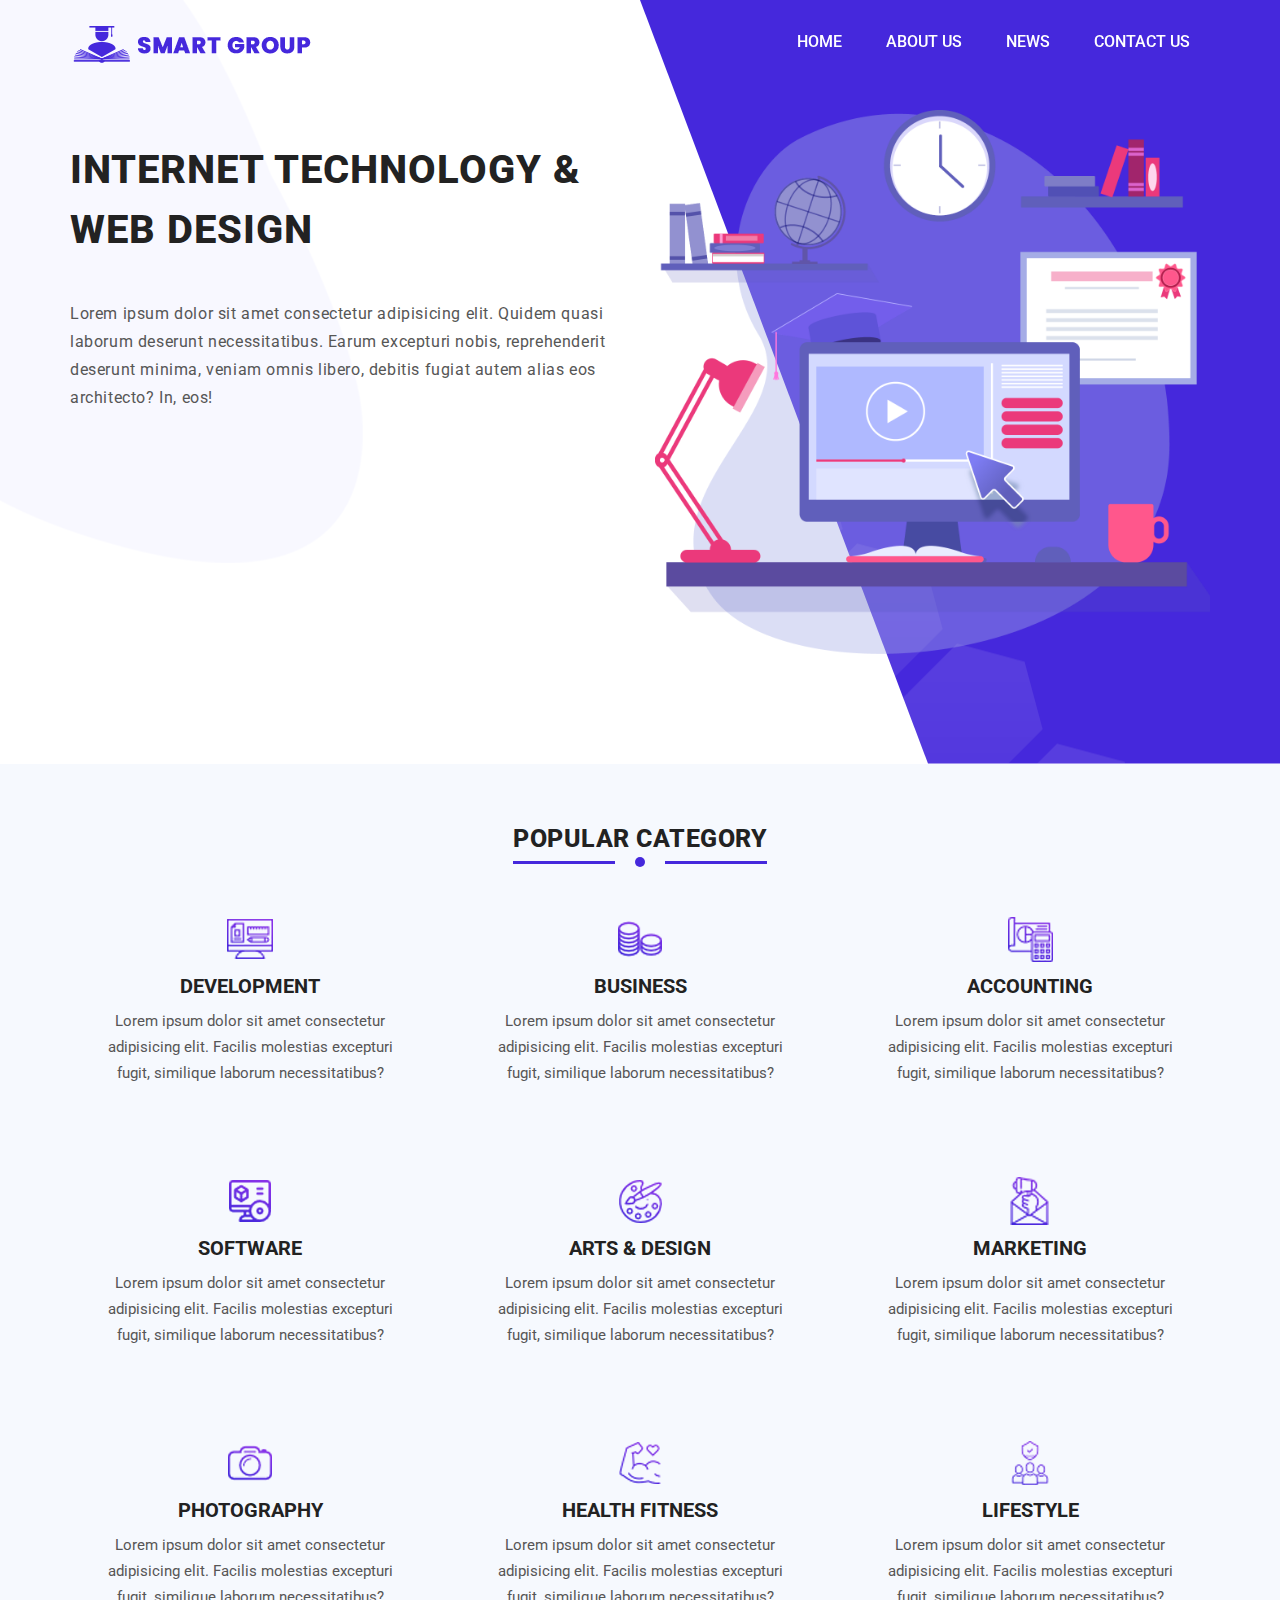
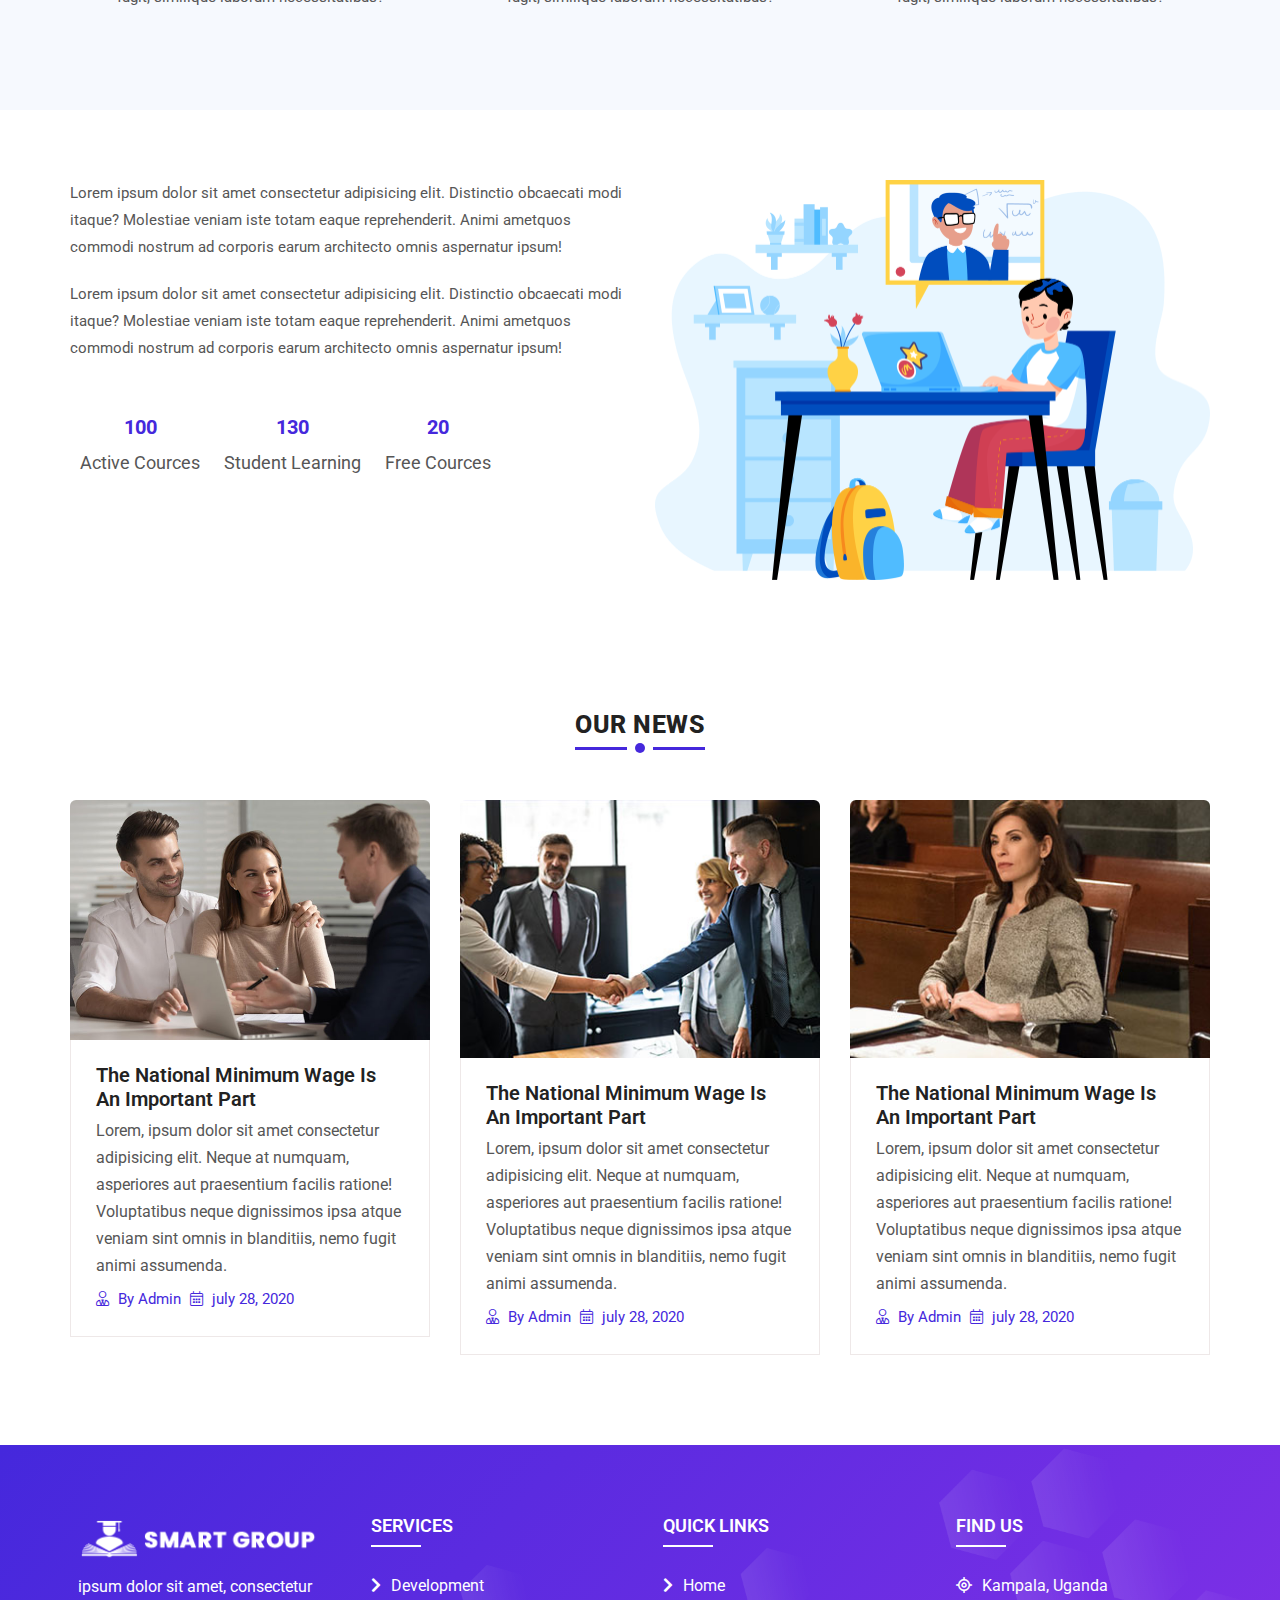
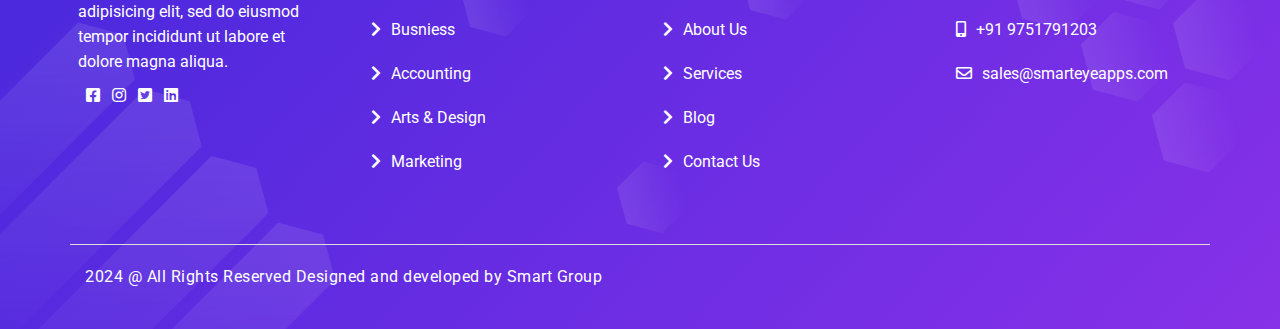
==== index.html @ 1a003180 "initials" ====
<!doctype html>
<html lang="en">

<head>
    <meta charset="utf-8">
    <meta name="viewport" content="width=device-width, initial-scale=1, shrink-to-fit=no">
    <title> Smart University | Home</title>
    <link rel="stylesheet" href="assets/css/bootstrap.min.css">
    <link rel="stylesheet" href="assets/css/all.min.css">
    <link rel="stylesheet" href="assets/css/style.css">
</head>

<body>
    <header>
        <div class="my-nav">
            <div class="container">
                <div class="row">
                    <div class="nav-items">
                        <div class="menu-toggle"></div>
                        <div class="logo">
                            <img class="hide-scrol" src="assets/images/logo.png">
                            <img class="fixed-scrol" src="assets/images/logo-01.png">
                        </div>
                        <div class="menu-items">
                            <div class="menu">
                                <ul>
                                    <li><a href="index.html">Home</a></li>
                                    <li><a href="about-us.html">About Us</a></li>
                                    <!-- <li><a href="services.html">Services</a></li> -->
                                    <li><a href="news.html">news</a></li>
                                    <li><a href="contact-us.html">Contact Us</a></li>
                                </ul>
                            </div>
                        </div>
                    </div>
                </div>
            </div>
        </div>
    </header>

    <!-- ================**Banner Section**================ -->

    <section class="banner">
        <div class="banner-wrapper-main"></div>
        <div class="container">
            <div class="row">
                <div class="slider-wrapper">
                    <div class="box-01">
                        <div class="content">
                            <h1>Internet Technology & Web Design</h1>
                            <p>Lorem ipsum dolor sit amet consectetur adipisicing elit. Quidem quasi laborum deserunt necessitatibus. Earum excepturi nobis, 
                            reprehenderit deserunt minima, veniam omnis libero, debitis fugiat autem alias eos architecto? In, eos!</p>

                            <div class="btn-001">
                                <ul>
                                    <!-- <li><a href="#">GET STARTED NOW</a></li> -->
                                    <!-- <li><a href="#">VIEW COURSES</a></li> -->
                                </ul>
                            </div>
                        </div>
                    </div>
                    <div class="box-01">
                        <div class="slider-image">
                            <img src="assets/images/slider/1.png">
                        </div>
                    </div>
                </div>
            </div>
        </div>
    </section>

    <!-- ================**Category Section**================ -->

    <section class="bg-01">
        <div class="container">
            <div class="row">
                <div class="heading">
                    <h2>Popular Category</h2>
                    <span></span>
                </div>

                <div class="col-lg-4 col-md-4 col-sm-6 col-xs-12">
                    <div class="category-box">
                        <div class="my-card">
                            <ul>
                                <li>
                                    <img src="assets/images/icons/design.png">
                                    <h3>DEVELOPMENT</h3>
                                    <p>Lorem ipsum dolor sit amet consectetur adipisicing elit.
                                     Facilis molestias excepturi fugit, similique laborum necessitatibus?</p>

                                </li>
                            </ul>
                        </div>
                    </div>
                </div>

                <div class="col-lg-4 col-md-4 col-sm-6 col-xs-12">
                    <div class="category-box">
                        <div class="my-card">
                            <ul>
                                <li>
                                    <img src="assets/images/icons/coin.png">
                                    <h3>business</h3>
                                    <p>Lorem ipsum dolor sit amet consectetur adipisicing elit.
                                        Facilis molestias excepturi fugit, similique laborum necessitatibus?</p>
                
                                </li>
                            </ul>
                        </div>
                    </div>
                </div>

                <div class="col-lg-4 col-md-4 col-sm-6 col-xs-12">
                    <div class="category-box">
                        <div class="my-card">
                            <ul>
                                <li>
                                    <img src="assets/images/icons/budget.png">
                                    <h3>accounting</h3>
                                    <p>Lorem ipsum dolor sit amet consectetur adipisicing elit.
                                        Facilis molestias excepturi fugit, similique laborum necessitatibus?</p>
                
                                </li>
                            </ul>
                        </div>
                    </div>
                </div>

                <div class="col-lg-4 col-md-4 col-sm-6 col-xs-12">
                    <div class="category-box">
                        <div class="my-card">
                            <ul>
                                <li>
                                    <img src="assets/images/icons/monitor.png">
                                    <h3>software</h3>
                                    <p>Lorem ipsum dolor sit amet consectetur adipisicing elit.
                                        Facilis molestias excepturi fugit, similique laborum necessitatibus?</p>
                
                                </li>
                            </ul>
                        </div>
                    </div>
                </div>

                <div class="col-lg-4 col-md-4 col-sm-6 col-xs-12">
                    <div class="category-box">
                        <div class="my-card">
                            <ul>
                                <li>
                                    <img src="assets/images/icons/art.png">
                                    <h3>arts & design</h3>
                                    <p>Lorem ipsum dolor sit amet consectetur adipisicing elit.
                                        Facilis molestias excepturi fugit, similique laborum necessitatibus?</p>
                
                                </li>
                            </ul>
                        </div>
                    </div>
                </div>

                <div class="col-lg-4 col-md-4 col-sm-6 col-xs-12">
                    <div class="category-box">
                        <div class="my-card">
                            <ul>
                                <li>
                                    <img src="assets/images/icons/mail.png">
                                    <h3>marketing</h3>
                                    <p>Lorem ipsum dolor sit amet consectetur adipisicing elit.
                                        Facilis molestias excepturi fugit, similique laborum necessitatibus?</p>
                
                                </li>
                            </ul>
                        </div>
                    </div>
                </div>

                <div class="col-lg-4 col-md-4 col-sm-6 col-xs-12">
                    <div class="category-box">
                        <div class="my-card">
                            <ul>
                                <li>
                                    <img src="assets/images/icons/photo.png">
                                    <h3>photography</h3>
                                    <p>Lorem ipsum dolor sit amet consectetur adipisicing elit.
                                        Facilis molestias excepturi fugit, similique laborum necessitatibus?</p>
                
                                </li>
                            </ul>
                        </div>
                    </div>
                </div>

                <div class="col-lg-4 col-md-4 col-sm-6 col-xs-12">
                    <div class="category-box">
                        <div class="my-card">
                            <ul>
                                <li>
                                    <img src="assets/images/icons/gym.png">
                                    <h3>health fitness</h3>
                                    <p>Lorem ipsum dolor sit amet consectetur adipisicing elit.
                                        Facilis molestias excepturi fugit, similique laborum necessitatibus?</p>
                
                                </li>
                            </ul>
                        </div>
                    </div>
                </div>

                <div class="col-lg-4 col-md-4 col-sm-6 col-xs-12">
                    <div class="category-box">
                        <div class="my-card">
                            <ul>
                                <li>
                                    <img src="assets/images/icons/account.png">
                                    <h3>lifestyle</h3>
                                    <p>Lorem ipsum dolor sit amet consectetur adipisicing elit.
                                        Facilis molestias excepturi fugit, similique laborum necessitatibus?</p>
                
                                </li>
                            </ul>
                        </div>
                    </div>
                </div>
            </div>
        </div>
    </section>

  <!-- ================**calculation Section**================ -->

  <section class="bg-02">
      <div class="container">
          <div class="row">
              <div class="col-lg-6 col-md-6 col-12">
                  <div class="cal-box">
                      <p>Lorem ipsum dolor sit amet consectetur adipisicing elit. 
                         Distinctio obcaecati modi itaque? Molestiae veniam iste 
                         totam eaque reprehenderit. Animi ametquos commodi nostrum 
                         ad corporis earum architecto omnis aspernatur ipsum!</p>

                        <p>Lorem ipsum dolor sit amet consectetur adipisicing elit.
                            Distinctio obcaecati modi itaque? Molestiae veniam iste
                            totam eaque reprehenderit. Animi ametquos commodi nostrum
                            ad corporis earum architecto omnis aspernatur ipsum!</p>

                            <ol>
                                <li>
                                    <div class="_lk_bg_cd">
                                        <div class="counting" data-count="100">100</div>
                                        <h5>Active Cources</h5>
                                    </div>
                                </li>

                                <li>
                                    <div class="_lk_bg_cd">
                                        <div class="counting" data-count="130">130</div>
                                        <h5>Student Learning</h5>
                                    </div>
                                </li>

                                <li>
                                    <div class="_lk_bg_cd">
                                        <div class="counting" data-count="20">20</div>
                                        <h5>Free Cources</h5>
                                    </div>
                                </li>
                            </ol>
                  </div>
              </div>

              <div class="col-lg-6 col-md-6 col-12">
                <div class="cal-box">
                    <img src="assets/images/slider/2.png">
                </div>
              </div>
          </div>
      </div>
  </section>

  <!-- ================**Team Section**================ -->

    <!-- <section class="bg-03">
        <div class="container">
            <div class="row">
                <div class="heading">
                    <h2>our team</h2>
                    <span></span>
                </div>

                <div class="col-lg-3 col-md-4 col-sm-6 col-6">
                    <div class="team-main-box">
                        <img src="assets/images/team/2.jpg">
                        <div class="team-content-box">
                            <h3>James</h3>
                            <b>Designer</b>
                        </div>
                    </div>
                </div>

                <div class="col-lg-3 col-md-4 col-sm-6 col-6">
                    <div class="team-main-box">
                        <img src="assets/images/team/4.jpg">
                        <div class="team-content-box">
                            <h3>Smith</h3>
                            <b>Dveloper</b>
                        </div>
                    </div>
                </div>

                <div class="col-lg-3 col-md-4 col-sm-6 col-6">
                    <div class="team-main-box">
                        <img src="assets/images/team/3.jpg">
                        <div class="team-content-box">
                            <h3>Johnsy</h3>
                            <b>SEO</b>
                        </div>
                    </div>
                </div>

                <div class="col-lg-3 col-md-4 col-sm-6 col-6">
                    <div class="team-main-box">
                        <img src="assets/images/team/1.jpg">
                        <div class="team-content-box">
                            <h3>Albert</h3>
                            <b>Art Designer</b>
                        </div>
                    </div>
                </div>
            </div>
        </div>
    </section> -->

    <!-- ================**Blog Section**================ -->

    <section class="bg-04">
        <div class="container">
            <div class="row">
                <div class="heading">
                    <h2>our news</h2>
                    <span></span>
                </div>

                <div class="col-lg-4 col-md-4 col-sm-6 col-12">
                    <article class="blog-sub">
                        <div class="blog-content">
                            <img src="assets/images/blog/img-02.jpg">
                        </div>
                        <div class="blog-content-section">
                            <div class="blo-content-title">
                                <h4>The National Minimum Wage Is An Important Part</h4>
                                <p>Lorem, ipsum dolor sit amet consectetur adipisicing elit. Neque at numquam, asperiores aut praesentium
                                    facilis ratione! Voluptatibus neque dignissimos ipsa atque veniam sint omnis in blanditiis, nemo fugit
                                    animi assumenda.</p>
                            </div>
                            <div class="blog-admin">
                                <ol>
                                    <li><i class="fal fa-user-tie"></i> By Admin</li>
                                    <li><i class="fal fa-calendar-alt"></i> july 28, 2020</li>
                                </ol>
                            </div>
                        </div>
                    </article>
                </div>

                <div class="col-lg-4 col-md-4 col-sm-6 col-12">
                    <article class="blog-sub">
                        <div class="blog-content">
                            <img src="assets/images/blog/img-03.jpg">
                        </div>
                        <div class="blog-content-section">
                            <div class="blo-content-title">
                                <h4>The National Minimum Wage Is An Important Part</h4>
                                <p>Lorem, ipsum dolor sit amet consectetur adipisicing elit. Neque at numquam, asperiores aut
                                    praesentium
                                    facilis ratione! Voluptatibus neque dignissimos ipsa atque veniam sint omnis in blanditiis, nemo
                                    fugit
                                    animi assumenda.</p>
                            </div>
                            <div class="blog-admin">
                                <ol>
                                    <li><i class="fal fa-user-tie"></i> By Admin</li>
                                    <li><i class="fal fa-calendar-alt"></i> july 28, 2020</li>
                                </ol>
                            </div>
                        </div>
                    </article>
                </div>

                <div class="col-lg-4 col-md-4 col-sm-6 col-12">
                    <article class="blog-sub">
                        <div class="blog-content">
                            <img src="assets/images/blog/img-01.jpg">
                        </div>
                        <div class="blog-content-section">
                            <div class="blo-content-title">
                                <h4>The National Minimum Wage Is An Important Part</h4>
                                <p>Lorem, ipsum dolor sit amet consectetur adipisicing elit. Neque at numquam, asperiores aut
                                    praesentium
                                    facilis ratione! Voluptatibus neque dignissimos ipsa atque veniam sint omnis in blanditiis, nemo
                                    fugit
                                    animi assumenda.</p>
                            </div>
                            <div class="blog-admin">
                                <ol>
                                    <li><i class="fal fa-user-tie"></i> By Admin</li>
                                    <li><i class="fal fa-calendar-alt"></i> july 28, 2020</li>
                                </ol>
                            </div>
                        </div>
                    </article>
                </div>
            </div>
        </div>
    </section>

    <!-- ================**Footer**================ -->

    <footer>
        <div class="container">
            <div class="row">
                <div class="col-lg-3 col-md-3 col-sm-4 col-xs-6">
                    <div class="_kl_ds_we">
                        <div class="head-footer">
                            <img src="assets/images/logo-01.png">
                            <p>ipsum dolor sit amet, consectetur adipisicing elit, sed do eiusmod
                                tempor incididunt ut labore et dolore magna aliqua.</p>
                            <ol>
                                <li><i class="fab fa-facebook-square"></i></li>
                                <li><i class="fab fa-instagram"></i></li>
                                <li><i class="fab fa-twitter-square"></i></li>
                                <li><i class="fab fa-linkedin"></i></li>
                            </ol>
                        </div>
                    </div>
                </div>
    
                <div class="col-lg-3 col-md-3 col-sm-4 col-xs-6">
                    <div class="_kl_ds_we">
                        <div class="head-footer">
                            <h3>Services</h3>
                            <ul>
                                <li><i class="fas fa-chevron-right"></i>Development</li>
                                <li><i class="fas fa-chevron-right"></i>Busniess</li>
                                <li><i class="fas fa-chevron-right"></i>Accounting</li>
                                <li><i class="fas fa-chevron-right"></i>Arts & Design</li>
                                <li><i class="fas fa-chevron-right"></i>Marketing</li>
                            </ul>
                        </div>
                    </div>
                </div>
    
                <div class="col-lg-3 col-md-3 col-sm-4 col-xs-6">
                    <div class="_kl_ds_we">
                        <div class="head-footer">
                            <h3>Quick links</h3>
                            <ul>
                                <li><i class="fas fa-chevron-right"></i>Home</li>
                                <li><i class="fas fa-chevron-right"></i>About Us</li>
                                <li><i class="fas fa-chevron-right"></i>Services</li>
                                <li><i class="fas fa-chevron-right"></i>Blog</li>
                                <li><i class="fas fa-chevron-right"></i>Contact Us</li>
                            </ul>
                        </div>
                    </div>
                </div>
    
                <div class="col-lg-3 col-md-3 col-sm-4 col-xs-6">
                    <div class="_kl_ds_we">
                        <div class="head-footer">
                            <h3>find us</h3>
                            <ul class="un-hover">
                                <li><i class="far fa-location"></i>Kampala, Uganda</li>
                                <li><i class="fas fa-mobile-alt"></i>+91 9751791203</li>
                                <li><i class="far fa-envelope"></i>sales@smarteyeapps.com</li>
                            </ul>
                        </div>
                    </div>
                </div>
                <div class="col-12">
                    <div class="row _pl_we_sq">
                        <div class="col-12">
                            <div class="last-01">
                                <p>2024 @ All Rights Reserved Designed and developed by Smart Group</a></p>
                            </div>
                        </div>
                    </div>
                </div>
            </div>
        </div>
    </footer>

</body>
<script src="assets/js/jquery-3.2.1.min.js"></script>
<script src="assets/js/popper.min.js"></script>
<script src="assets/js/bootstrap.min.js"></script>
<script src="assets/js/script.js"></script>
</html>
---- assets/css/style.css ----
@import url(https://fonts.googleapis.com/css2?family=Roboto:ital,wght@0,100;0,300;0,400;0,500;0,700;0,900;1,300&display=swap);
/* ================================ Basic CSS =============================== */
body {
  margin: 0px;
  padding: 0px;
  font-family: 'Roboto', sans-serif; }

* {
  margin: 0px;
  padding: 0px;
  box-sizing: border-box; }

img {
  max-width: 100%; }

h1, h2, h3, h4, h5, h6 {
  margin: 0px; }

ul, ol {
  margin: 0px;
  padding: 0px; }

li {
  list-style: none; }

a {
  text-decoration: none; }

p {
  margin: 0px; }

a:hover {
  text-decoration: none; }

.container {
  max-width: 1170px; }
  @media screen and (max-width: 575px) {
    .container {
      padding: 0px 15px;
      max-width: 100%;
      width: 100%; } }

/* ================================ Header CSS =============================== */
.my-nav {
  position: fixed;
  width: 100%;
  padding: 10px 0px;
  top: 0;
  left: 0;
  right: 0;
  z-index: 999; }
  .my-nav .nav-items {
    display: flex;
    flex-wrap: wrap;
    flex: 1 1 100%;
    max-width: 100%;
    width: 100%; }
    @media (max-width: 768px) {
      .my-nav .nav-items {
        align-items: center; } }
    .my-nav .nav-items .logo {
      width: 30%;
      max-width: 30%;
      flex: 1 1 30%;
      padding: 10px 15px; }
      @media screen and (max-width: 767.98px) {
        .my-nav .nav-items .logo {
          width: 100%;
          max-width: 100%;
          flex: 1 1 100%; } }
      .my-nav .nav-items .logo .fixed-scrol {
        display: none; }
      .my-nav .nav-items .logo .hide-scrol {
        display: block; }
    .my-nav .nav-items .menu-items {
      width: 70%;
      max-width: 70%;
      flex: 1 1 70%;
      position: relative; }
      @media screen and (max-width: 767.98px) {
        .my-nav .nav-items .menu-items {
          width: 100%;
          max-width: 100%;
          flex: 1 1 100%; } }
      .my-nav .nav-items .menu-items .menu {
        display: block;
        float: right;
        padding: 10px 15px; }
        @media screen and (max-width: 767.98px) {
          .my-nav .nav-items .menu-items .menu {
            float: left;
            display: none;
            background: #4528DC;
            width: 100%;
            position: relative; } }
        .my-nav .nav-items .menu-items .menu ul li {
          display: inline-block;
          padding: 10px;
          font-size: 16px;
          font-weight: 500; }
          @media screen and (max-width: 767.98px) {
            .my-nav .nav-items .menu-items .menu ul li {
              display: block;
              padding: 10px 0px; } }
          @media (max-width: 992px) and (min-width: 768px) {
            .my-nav .nav-items .menu-items .menu ul li {
              padding: 10px 2px; } }
          .my-nav .nav-items .menu-items .menu ul li a {
            color: #fff;
            padding: 10px;
            text-transform: uppercase;
            transition: 0.5s; }
            .my-nav .nav-items .menu-items .menu ul li a:hover {
              color: #8731E8; }
            @media screen and (max-width: 767.98px) {
              .my-nav .nav-items .menu-items .menu ul li a {
                padding: 10px 0px; } }

.og-hf {
  background: #4528DC;
  position: fixed;
  height: 70px;
  z-index: 999;
  width: 100%;
  -webkit-transition: all 1s ease-out;
  -moz-transition: all 1s ease-out;
  -ms-transition: all 1s ease-out;
  -o-transition: all 1s ease-out;
  transition: all 1s ease-out; }
  .og-hf .my-nav {
    padding: 0px; }
    .og-hf .my-nav .nav-items .logo .fixed-scrol {
      display: block; }
    .og-hf .my-nav .nav-items .logo .hide-scrol {
      display: none; }
    .og-hf .my-nav .nav-items .menu-toggle::before {
      color: #fff; }

.menu-toggle {
  display: none;
  height: 40px;
  width: 40px;
  opacity: 0;
  visibility: hidden;
  z-index: 99;
  position: absolute;
  right: 0;
  top: 15px; }

.menu-toggle::before {
  position: absolute;
  content: "\f0c9";
  font-size: 26px;
  color: #4528DC;
  font-family: "Font Awesome 5 Pro"; }

.menu-toggle.active::before {
  content: "\f00d"; }

@media (max-width: 767.98px) {
  .menu-toggle {
    visibility: visible;
    opacity: 1;
    display: block; }

  .menu.active {
    display: block !important;
    position: relative;
    top: 0; } }
/* ================================ Slider CSS =============================== */
.banner {
  padding: 6.25rem 0rem;
  position: relative;
  z-index: 9;
  overflow: hidden; }
  .banner::before {
    position: absolute;
    content: "";
    width: 100%;
    height: 100%;
    background-repeat: no-repeat;
    background-image: url(../images/background/shap-01.png);
    top: 0; }
  .banner .slider-wrapper {
    position: relative;
    display: flex;
    flex-wrap: wrap;
    flex: 1 1 100%;
    max-width: 100%;
    width: 100%;
    z-index: 9; }
    .banner .slider-wrapper .box-01 {
      flex: 1 1 50%;
      max-width: 50%;
      width: 50%; }
      @media screen and (max-width: 768px) {
        .banner .slider-wrapper .box-01 {
          flex: 1 1 100%;
          max-width: 100%;
          width: 100%; } }
      .banner .slider-wrapper .box-01 .slider-image {
        padding: 10px 15px; }
      .banner .slider-wrapper .box-01 .content {
        padding: 10px 15px;
        display: block;
        margin: 1.875rem 0rem;
        width: 100%;
        text-align: left; }
        .banner .slider-wrapper .box-01 .content h1 {
          font-size: 40px;
          text-transform: uppercase;
          letter-spacing: 1px;
          font-weight: 800;
          color: #222222;
          line-height: 60px;
          margin: 0 0 2.5rem 0; }
        .banner .slider-wrapper .box-01 .content p {
          font-size: 16px;
          letter-spacing: 0.6px;
          line-height: 28px;
          color: #565656;
          margin: 0 0 1.875rem 0; }
        .banner .slider-wrapper .box-01 .content .btn-001 {
          display: inline-block;
          margin: 1.875rem 0rem;
          position: relative; }
          .banner .slider-wrapper .box-01 .content .btn-001 ul li {
            display: inline-block;
            font-size: 0.9375rem;
            position: relative;
            letter-spacing: 0.4px; }
            .banner .slider-wrapper .box-01 .content .btn-001 ul li:nth-child(2) a {
              background: transparent;
              border: solid 0.0625rem #4528DC;
              color: #4528DC;
              margin-left: 0.625rem; }
            .banner .slider-wrapper .box-01 .content .btn-001 ul li a {
              color: #fff;
              padding: 0.625rem 1.0625rem;
              cursor: pointer;
              border-radius: 1.25rem;
              background: #4528DC; }
  .banner .banner-wrapper-main {
    position: absolute;
    height: 100%;
    width: 50%;
    right: 0;
    top: 0;
    background: #4528DC;
    clip-path: polygon(45% 100%, 100% 100%, 100% -1px, 0px 0px);
    z-index: 7; }
    @media screen and (max-width: 767.98px) {
      .banner .banner-wrapper-main {
        display: none; } }
    @media (min-width: 768px) and (max-width: 991.98px) {
      .banner .banner-wrapper-main {
        width: 65%; } }
    @media (min-width: 992px) and (max-width: 1199.98px) {
      .banner .banner-wrapper-main {
        width: 57%; } }
    .banner .banner-wrapper-main::before {
      position: absolute;
      content: "";
      background: url(../images/background/banner-o1.png);
      height: 100%;
      width: 100%;
      z-index: 8; }

/* ================================ Section CSS =============================== */
.bg-01 {
  padding: 3.125rem 0rem;
  position: relative;
  background: #f6f9fe;
  overflow: hidden; }
  .bg-01 .category-box {
    display: inline-block;
    margin: 20px 0px;
    position: relative;
    padding: 20px 25px;
    text-align: center; }
    .bg-01 .category-box .my-card {
      position: relative; }
      .bg-01 .category-box .my-card ul li {
        display: block; }
        .bg-01 .category-box .my-card ul li h3 {
          font-size: 20px;
          font-weight: 700;
          color: #222222;
          padding: 10px 0px;
          text-transform: uppercase; }
        .bg-01 .category-box .my-card ul li p {
          font-size: 15px;
          padding: 0px 0px 10px 0px;
          color: #565656;
          line-height: 26px; }

.heading {
  display: flex;
  align-items: center;
  justify-content: center;
  padding: 10px 15px;
  flex-wrap: wrap;
  width: 100%;
  max-width: 100%;
  flex: 1 1 100%;
  position: relative; }
  .heading h2 {
    font-size: 25px;
    text-transform: uppercase;
    letter-spacing: 0.5px;
    color: #222222;
    display: block;
    padding: 0 0 0.625rem 0;
    position: relative;
    font-weight: 800; }
    .heading h2::before {
      position: absolute;
      content: "";
      width: 40%;
      height: 0.1875rem;
      background: #4528DC;
      bottom: 0;
      left: 0; }
    .heading h2::after {
      position: absolute;
      content: "";
      width: 40%;
      height: 0.1875rem;
      background: #4528DC;
      bottom: 0;
      right: 0; }
  .heading span {
    position: absolute;
    width: 0.625rem;
    height: 0.625rem;
    background: #4528DC;
    border-radius: 3.125rem;
    top: 2.6875rem; }

.bg-02 {
  padding: 50px 0px;
  position: relative;
  overflow: hidden; }
  .bg-02 .cal-box {
    margin: 20px 0px; }
    .bg-02 .cal-box p {
      font-size: 15px;
      color: #565656;
      line-height: 27px;
      margin: 0 0 20px 0px; }
    .bg-02 .cal-box ol li {
      display: inline-block;
      padding: 20px 10px;
      position: relative;
      text-align: center; }
      .bg-02 .cal-box ol li .counting {
        color: #4528DC;
        font-size: 20px;
        font-weight: 700;
        padding: 10px 0px; }
      .bg-02 .cal-box ol li h5 {
        font-size: 18px;
        font-weight: normal;
        color: #565656; }

.bg-03 {
  padding: 50px 0px;
  position: relative;
  background: #f6f9fe;
  overflow: hidden; }
  .bg-03 .team-main-box {
    position: relative;
    margin: 20px 0px;
    transition: 0.2s;
    padding: 20px 0px; }
    .bg-03 .team-main-box .team-content-box {
      position: relative;
      width: 85%;
      background: #f6f9fe;
      margin: -40px auto 0px auto;
      display: block;
      padding: 10px;
      text-align: center;
      box-shadow: 0px 0px 15px 0px #ddd; }
      .bg-03 .team-main-box .team-content-box b {
        display: block;
        position: relative;
        font-size: 15px;
        color: #4528DC; }
      .bg-03 .team-main-box .team-content-box h3 {
        font-size: 18px;
        color: #222222;
        font-weight: 600;
        position: relative; }
    .bg-03 .team-main-box img {
      width: 100%; }

.bg-04 {
  padding: 50px 0px;
  position: relative;
  overflow: hidden; }
  .bg-04 .blog-sub {
    position: relative;
    margin: 20px 0px;
    padding: 20px 0px; }
    .bg-04 .blog-sub .blog-content {
      border-top-right-radius: 6px;
      border-top-left-radius: 6px;
      position: relative;
      display: block;
      overflow: hidden; }
      .bg-04 .blog-sub .blog-content img {
        width: 100%; }
    .bg-04 .blog-sub .blog-content-section {
      padding: 20px 25px;
      background: #fff;
      border: solid 1px #eee8e8;
      border-top: 0;
      display: block;
      width: 100%; }
      .bg-04 .blog-sub .blog-content-section .blo-content-title h4 {
        font-size: 20px;
        font-weight: 600;
        color: #222222;
        padding: 3px 0px; }
      .bg-04 .blog-sub .blog-content-section .blo-content-title p {
        padding: 3px 0px;
        line-height: 27px;
        color: #565656; }
      .bg-04 .blog-sub .blog-content-section .blog-admin {
        margin: 5px 0px; }
        .bg-04 .blog-sub .blog-content-section .blog-admin ol li {
          display: inline-block;
          color: #4528DC;
          font-size: 15px;
          margin: 0 5px 0 0; }
          .bg-04 .blog-sub .blog-content-section .blog-admin ol li i {
            padding: 0 5px 0 0; }

.abt-01 {
  padding: 150px 0px 80px 0px;
  background: url(../images/slider/3.jpg);
  background-repeat: no-repeat;
  background-size: cover;
  background-position: center;
  position: relative;
  z-index: 9;
  overflow: hidden; }
  .abt-01::before {
    position: absolute;
    content: "";
    width: 100%;
    height: 100%;
    background: #4528DC;
    opacity: 0.6;
    left: 0;
    top: 0;
    z-index: -1; }
  .abt-01 .seting {
    padding: 20px 0px;
    text-align: center; }
    .abt-01 .seting h3 {
      font-size: 20px;
      color: #fff;
      text-transform: uppercase;
      font-weight: 700;
      letter-spacing: 0.3px;
      margin: 10px 0px; }
    .abt-01 .seting ol li {
      display: inline-block;
      padding: 20px 0px;
      font-size: 16px;
      color: #dddddd; }
      .abt-01 .seting ol li i {
        color: #dddddd;
        margin: 0 10px; }

.bg-001 {
  padding: 50px 0px;
  position: relative;
  background: #f6f9fe;
  overflow: hidden; }
  .bg-001 .contact-box {
    position: relative;
    display: block;
    margin: 20px 0px;
    padding: 20px 0px; }
    .bg-001 .contact-box .my-form {
      position: relative;
      display: block; }
      .bg-001 .contact-box .my-form .form-group {
        padding: 20px 0px;
        margin: 0px; }
        .bg-001 .contact-box .my-form .form-group textarea {
          height: 150px !important; }
        .bg-001 .contact-box .my-form .form-group .link a {
          background: #4528DC;
          display: inline-block;
          padding: 8px 26px;
          color: #fff;
          font-size: 15px;
          border-radius: 5px;
          text-transform: uppercase; }
        .bg-001 .contact-box .my-form .form-group .form-control {
          height: 50px;
          font-size: 14px;
          padding: 0 15px;
          border: none;
          -webkit-box-shadow: none;
          box-shadow: none;
          border-radius: 0;
          -webkit-box-shadow: 0 5px 10px rgba(0, 0, 0, 0.1);
          box-shadow: 0 5px 10px rgba(0, 0, 0, 0.1);
          -webkit-transition: 0.5s;
          transition: 0.5s; }
    .bg-001 .contact-box ul li {
      display: block;
      text-transform: capitalize;
      font-size: 15px;
      color: #565656;
      line-height: 27px;
      margin: 20px 0px;
      position: relative;
      padding: 0 0 0 55px; }
      .bg-001 .contact-box ul li:nth-child(3) {
        padding-top: 12px; }
        .bg-001 .contact-box ul li:nth-child(3)::before {
          content: "\f1fa"; }
      .bg-001 .contact-box ul li:nth-child(2) {
        padding-top: 12px; }
        .bg-001 .contact-box ul li:nth-child(2)::before {
          content: "\f2a0"; }
      .bg-001 .contact-box ul li::before {
        position: absolute;
        content: "\f015";
        left: 0;
        top: 5px;
        height: 40px;
        width: 40px;
        background: #4528DC;
        display: flex;
        align-items: center;
        justify-content: center;
        font-size: 20px;
        color: #fff;
        border-radius: 5px;
        font-family: "Font Awesome 5 Pro"; }

/* ================================ Footer CSS =============================== */
footer {
  padding: 40px 0px;
  background: linear-gradient(-47deg, #8731E8 0%, #4528DC 100%);
  position: relative;
  overflow: hidden; }
  footer::before {
    position: absolute;
    content: "";
    background: url(../images/background/banner-o1.png);
    background-repeat: no-repeat;
    background-position: center;
    background-size: cover;
    width: 100%;
    height: 100%;
    left: 0;
    top: 0; }
  footer ._pl_we_sq {
    margin: 30px 0 0 0;
    border-top: 1px solid #dddddd;
    padding: 20px 0 0;
    color: #fff; }
    footer ._pl_we_sq .last-01 {
      position: relative;
      direction: inline-block; }
      footer ._pl_we_sq .last-01 p {
        letter-spacing: 0.5px;
        font-size: 16px;
        margin: 0px; }
        footer ._pl_we_sq .last-01 p a {
          margin: 0 10px;
          font-size: 17px;
          letter-spacing: 0.6px;
          font-weight: 600;
          color: #ddd; }
  footer ._kl_ds_we {
    margin: 20px 0px;
    padding: 10px 8px;
    position: relative;
    color: #fff; }
    footer ._kl_ds_we .head-footer {
      display: block;
      position: relative; }
      footer ._kl_ds_we .head-footer .un-hover li {
        cursor: default; }
      footer ._kl_ds_we .head-footer .un-hover li:hover {
        color: #fff;
        letter-spacing: 0px; }
        footer ._kl_ds_we .head-footer .un-hover li:hover i {
          color: #fff; }
      footer ._kl_ds_we .head-footer ul li {
        display: block;
        padding: 10px 0px;
        color: #fff;
        cursor: pointer;
        transition: 0.7s; }
        footer ._kl_ds_we .head-footer ul li:hover {
          color: #ddd;
          letter-spacing: 1px; }
          footer ._kl_ds_we .head-footer ul li:hover i {
            color: #ddd; }
        footer ._kl_ds_we .head-footer ul li i {
          padding-right: 10px;
          color: #fff; }
      footer ._kl_ds_we .head-footer p {
        font-size: 16px;
        line-height: 25px;
        color: #fff;
        margin: 10px 0px; }
      footer ._kl_ds_we .head-footer ol li {
        display: inline-block;
        padding: 0 0 0 8px; }
      footer ._kl_ds_we .head-footer h3 {
        padding: 0 0 10px 0;
        position: relative;
        font-size: 18px;
        font-weight: 600;
        text-transform: uppercase;
        margin: 0 0 17px 0; }
        footer ._kl_ds_we .head-footer h3::before {
          position: absolute;
          content: "";
          width: 50px;
          background: #fff;
          height: 2px;
          bottom: 0;
          left: 0; }

/*# sourceMappingURL=style.css.map */
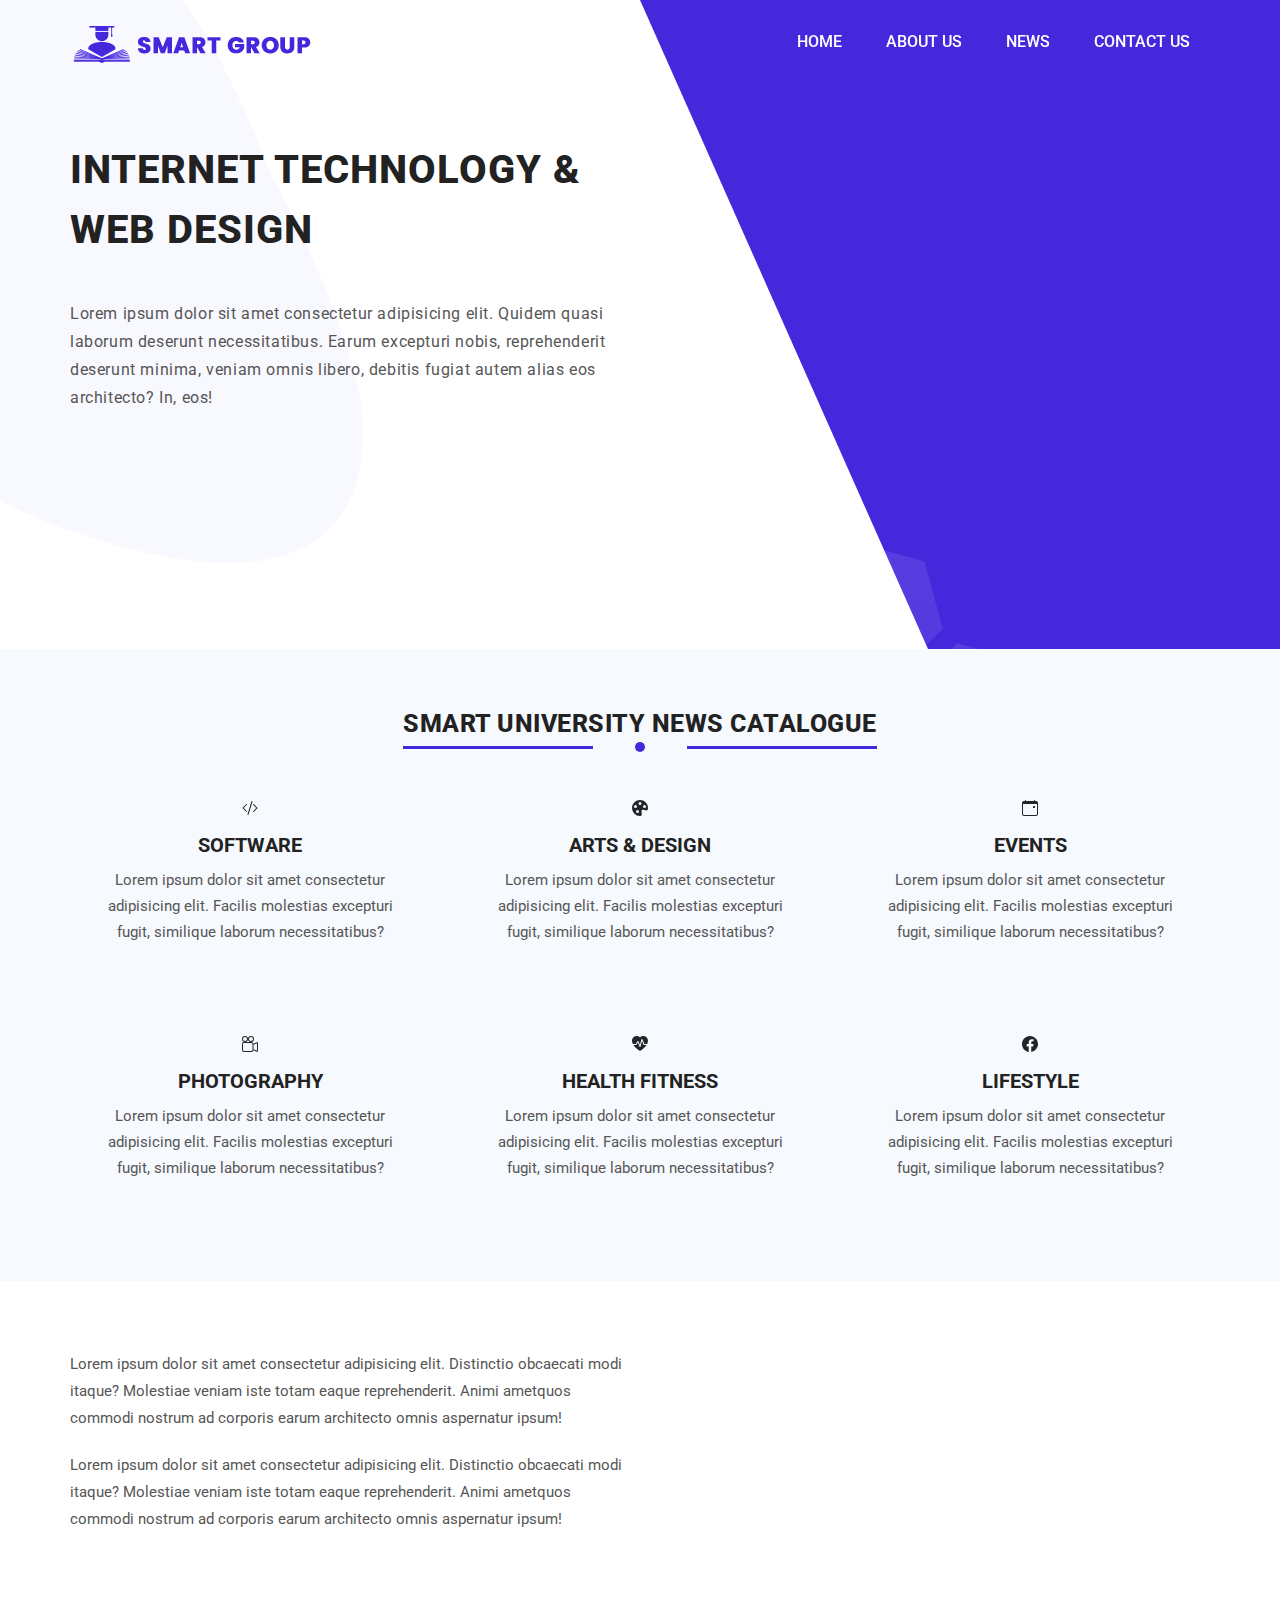
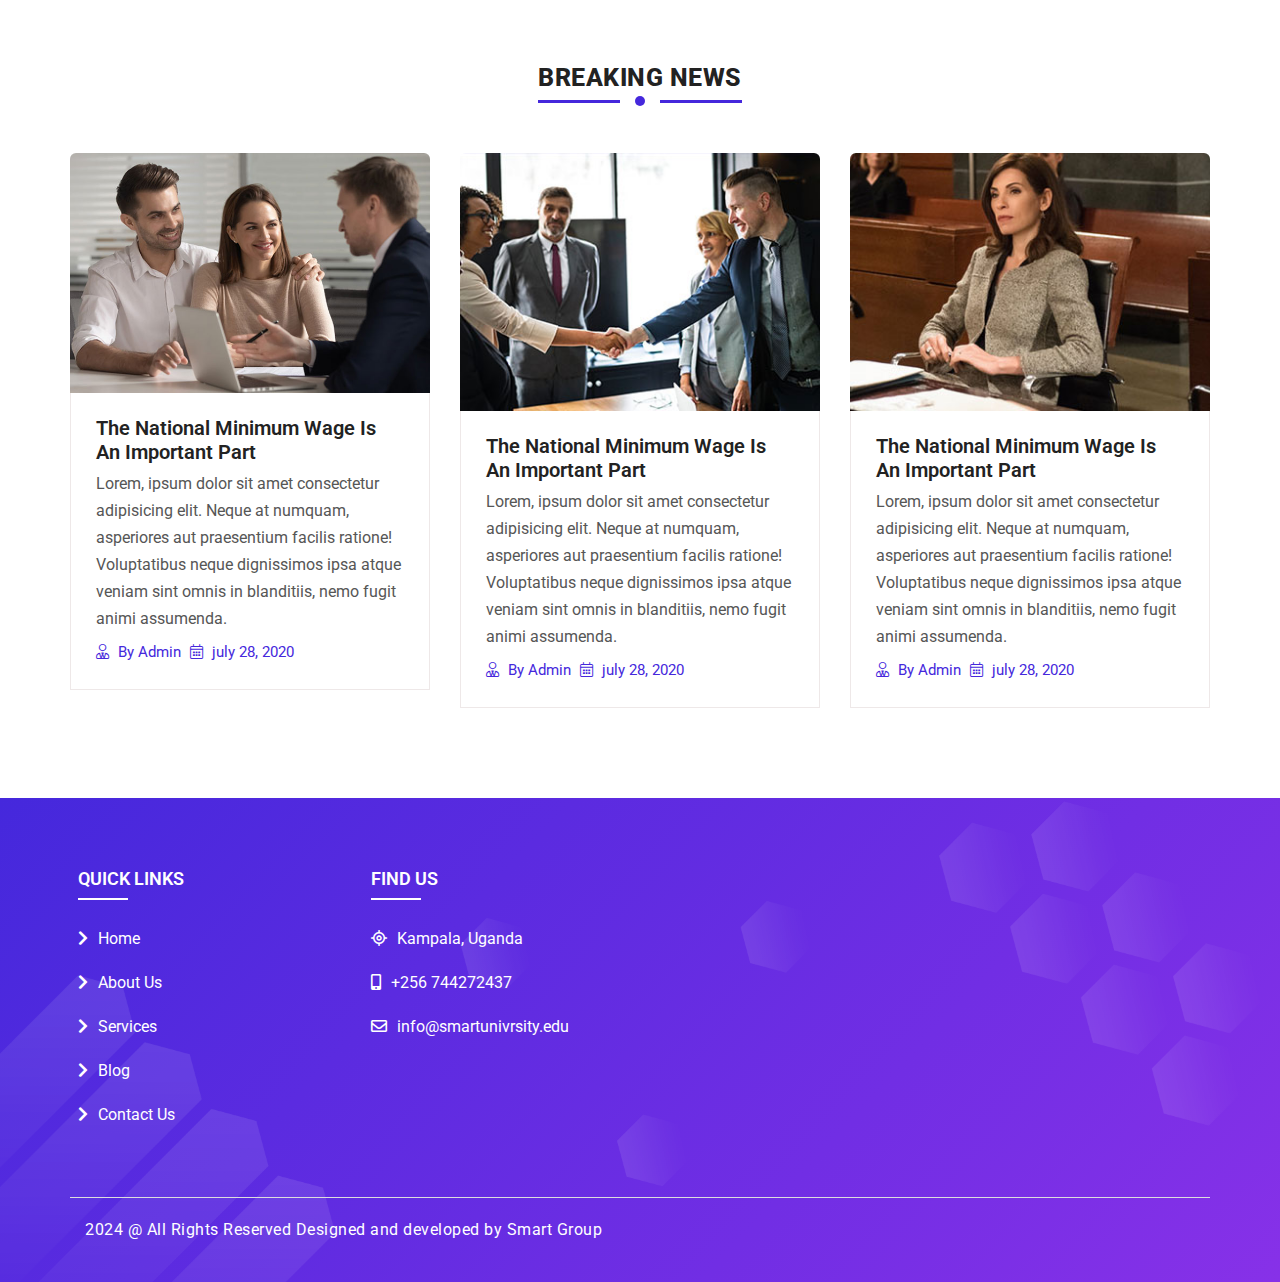
==== commit 0bcd4f36: "second phase" ====
--- a/index.html
+++ b/index.html
@@ -26,7 +26,6 @@
                                 <ul>
                                     <li><a href="index.html">Home</a></li>
                                     <li><a href="about-us.html">About Us</a></li>
-                                    <!-- <li><a href="services.html">Services</a></li> -->
                                     <li><a href="news.html">news</a></li>
                                     <li><a href="contact-us.html">Contact Us</a></li>
                                 </ul>
@@ -53,15 +52,14 @@
 
                             <div class="btn-001">
                                 <ul>
-                                    <!-- <li><a href="#">GET STARTED NOW</a></li> -->
-                                    <!-- <li><a href="#">VIEW COURSES</a></li> -->
+                                    
                                 </ul>
                             </div>
                         </div>
                     </div>
                     <div class="box-01">
                         <div class="slider-image">
-                            <img src="assets/images/slider/1.png">
+                            <!-- <img src="assets/images/slider/1.png"> -->
                         </div>
                     </div>
                 </div>
@@ -75,7 +73,7 @@
         <div class="container">
             <div class="row">
                 <div class="heading">
-                    <h2>Popular Category</h2>
+                    <h2>Smart University News catalogue</h2>
                     <span></span>
                 </div>
 
@@ -84,24 +82,11 @@
                         <div class="my-card">
                             <ul>
                                 <li>
-                                    <img src="assets/images/icons/design.png">
-                                    <h3>DEVELOPMENT</h3>
-                                    <p>Lorem ipsum dolor sit amet consectetur adipisicing elit.
-                                     Facilis molestias excepturi fugit, similique laborum necessitatibus?</p>
-
-                                </li>
-                            </ul>
-                        </div>
-                    </div>
-                </div>
-
-                <div class="col-lg-4 col-md-4 col-sm-6 col-xs-12">
-                    <div class="category-box">
-                        <div class="my-card">
-                            <ul>
-                                <li>
-                                    <img src="assets/images/icons/coin.png">
-                                    <h3>business</h3>
+                                    <svg xmlns="http://www.w3.org/2000/svg" width="16" height="16" fill="currentColor" class="bi bi-code-slash" viewBox="0 0 16 16">
+                                        <path d="M10.478 1.647a.5.5 0 1 0-.956-.294l-4 13a.5.5 0 0 0 .956.294zM4.854 4.146a.5.5 0 0 1 0 .708L1.707 8l3.147 3.146a.5.5 0 0 1-.708.708l-3.5-3.5a.5.5 0 0 1 0-.708l3.5-3.5a.5.5 0 0 1 .708 0m6.292 0a.5.5 0 0 0 0 .708L14.293 8l-3.147 3.146a.5.5 0 0 0 .708.708l3.5-3.5a.5.5 0 0 0 0-.708l-3.5-3.5a.5.5 0 0 0-.708 0"/>
+                                      </svg>
+                                    <!-- <img src="assets/images/icons/monitor.png"> -->
+                                    <h3>software</h3>
                                     <p>Lorem ipsum dolor sit amet consectetur adipisicing elit.
                                         Facilis molestias excepturi fugit, similique laborum necessitatibus?</p>
                 
@@ -116,8 +101,11 @@
                         <div class="my-card">
                             <ul>
                                 <li>
-                                    <img src="assets/images/icons/budget.png">
-                                    <h3>accounting</h3>
+                                    <svg xmlns="http://www.w3.org/2000/svg" width="16" height="16" fill="currentColor" class="bi bi-palette-fill" viewBox="0 0 16 16">
+                                        <path d="M12.433 10.07C14.133 10.585 16 11.15 16 8a8 8 0 1 0-8 8c1.996 0 1.826-1.504 1.649-3.08-.124-1.101-.252-2.237.351-2.92.465-.527 1.42-.237 2.433.07M8 5a1.5 1.5 0 1 1 0-3 1.5 1.5 0 0 1 0 3m4.5 3a1.5 1.5 0 1 1 0-3 1.5 1.5 0 0 1 0 3M5 6.5a1.5 1.5 0 1 1-3 0 1.5 1.5 0 0 1 3 0m.5 6.5a1.5 1.5 0 1 1 0-3 1.5 1.5 0 0 1 0 3"/>
+                                      </svg>
+                                    <!-- <img src="assets/images/icons/art.png"> -->
+                                    <h3>arts & design</h3>
                                     <p>Lorem ipsum dolor sit amet consectetur adipisicing elit.
                                         Facilis molestias excepturi fugit, similique laborum necessitatibus?</p>
                 
@@ -132,8 +120,11 @@
                         <div class="my-card">
                             <ul>
                                 <li>
-                                    <img src="assets/images/icons/monitor.png">
-                                    <h3>software</h3>
+                                    <svg xmlns="http://www.w3.org/2000/svg" width="16" height="16" fill="currentColor" class="bi bi-calendar-event" viewBox="0 0 16 16">
+                                        <path d="M11 6.5a.5.5 0 0 1 .5-.5h1a.5.5 0 0 1 .5.5v1a.5.5 0 0 1-.5.5h-1a.5.5 0 0 1-.5-.5z"/>
+                                        <path d="M3.5 0a.5.5 0 0 1 .5.5V1h8V.5a.5.5 0 0 1 1 0V1h1a2 2 0 0 1 2 2v11a2 2 0 0 1-2 2H2a2 2 0 0 1-2-2V3a2 2 0 0 1 2-2h1V.5a.5.5 0 0 1 .5-.5M1 4v10a1 1 0 0 0 1 1h12a1 1 0 0 0 1-1V4z"/>
+                                      </svg>
+                                    <h3>Events</h3>
                                     <p>Lorem ipsum dolor sit amet consectetur adipisicing elit.
                                         Facilis molestias excepturi fugit, similique laborum necessitatibus?</p>
                 
@@ -148,72 +139,47 @@
                         <div class="my-card">
                             <ul>
                                 <li>
-                                    <img src="assets/images/icons/art.png">
-                                    <h3>arts & design</h3>
-                                    <p>Lorem ipsum dolor sit amet consectetur adipisicing elit.
-                                        Facilis molestias excepturi fugit, similique laborum necessitatibus?</p>
-                
-                                </li>
-                            </ul>
-                        </div>
-                    </div>
-                </div>
-
-                <div class="col-lg-4 col-md-4 col-sm-6 col-xs-12">
-                    <div class="category-box">
-                        <div class="my-card">
-                            <ul>
-                                <li>
-                                    <img src="assets/images/icons/mail.png">
-                                    <h3>marketing</h3>
-                                    <p>Lorem ipsum dolor sit amet consectetur adipisicing elit.
-                                        Facilis molestias excepturi fugit, similique laborum necessitatibus?</p>
-                
-                                </li>
-                            </ul>
-                        </div>
-                    </div>
-                </div>
-
-                <div class="col-lg-4 col-md-4 col-sm-6 col-xs-12">
-                    <div class="category-box">
-                        <div class="my-card">
-                            <ul>
-                                <li>
-                                    <img src="assets/images/icons/photo.png">
-                                    <h3>photography</h3>
-                                    <p>Lorem ipsum dolor sit amet consectetur adipisicing elit.
-                                        Facilis molestias excepturi fugit, similique laborum necessitatibus?</p>
-                
-                                </li>
-                            </ul>
-                        </div>
-                    </div>
-                </div>
-
-                <div class="col-lg-4 col-md-4 col-sm-6 col-xs-12">
-                    <div class="category-box">
-                        <div class="my-card">
-                            <ul>
-                                <li>
-                                    <img src="assets/images/icons/gym.png">
-                                    <h3>health fitness</h3>
-                                    <p>Lorem ipsum dolor sit amet consectetur adipisicing elit.
-                                        Facilis molestias excepturi fugit, similique laborum necessitatibus?</p>
-                
-                                </li>
-                            </ul>
-                        </div>
-                    </div>
-                </div>
-
-                <div class="col-lg-4 col-md-4 col-sm-6 col-xs-12">
-                    <div class="category-box">
-                        <div class="my-card">
-                            <ul>
-                                <li>
-                                    <img src="assets/images/icons/account.png">
-                                    <h3>lifestyle</h3>
+                                    <svg xmlns="http://www.w3.org/2000/svg" width="16" height="16" fill="currentColor" class="bi bi-camera-reels" viewBox="0 0 16 16">
+                                        <path d="M6 3a3 3 0 1 1-6 0 3 3 0 0 1 6 0M1 3a2 2 0 1 0 4 0 2 2 0 0 0-4 0"/>
+                                        <path d="M9 6h.5a2 2 0 0 1 1.983 1.738l3.11-1.382A1 1 0 0 1 16 7.269v7.462a1 1 0 0 1-1.406.913l-3.111-1.382A2 2 0 0 1 9.5 16H2a2 2 0 0 1-2-2V8a2 2 0 0 1 2-2zm6 8.73V7.27l-3.5 1.555v4.35zM1 8v6a1 1 0 0 0 1 1h7.5a1 1 0 0 0 1-1V8a1 1 0 0 0-1-1H2a1 1 0 0 0-1 1"/>
+                                        <path d="M9 6a3 3 0 1 0 0-6 3 3 0 0 0 0 6M7 3a2 2 0 1 1 4 0 2 2 0 0 1-4 0"/>
+                                      </svg>
+                                    <h3>Photography</h3>
+                                    <p>Lorem ipsum dolor sit amet consectetur adipisicing elit.
+                                        Facilis molestias excepturi fugit, similique laborum necessitatibus?</p>
+                                </li>
+                            </ul>
+                        </div>
+                    </div>
+                </div>
+
+                <div class="col-lg-4 col-md-4 col-sm-6 col-xs-12">
+                    <div class="category-box">
+                        <div class="my-card">
+                            <ul>
+                                <li>
+                                    <svg xmlns="http://www.w3.org/2000/svg" width="16" height="16" fill="currentColor" class="bi bi-heart-pulse-fill" viewBox="0 0 16 16">
+                                        <path d="M1.475 9C2.702 10.84 4.779 12.871 8 15c3.221-2.129 5.298-4.16 6.525-6H12a.5.5 0 0 1-.464-.314l-1.457-3.642-1.598 5.593a.5.5 0 0 1-.945.049L5.889 6.568l-1.473 2.21A.5.5 0 0 1 4 9z"/>
+                                        <path d="M.88 8C-2.427 1.68 4.41-2 7.823 1.143q.09.083.176.171a3 3 0 0 1 .176-.17C11.59-2 18.426 1.68 15.12 8h-2.783l-1.874-4.686a.5.5 0 0 0-.945.049L7.921 8.956 6.464 5.314a.5.5 0 0 0-.88-.091L3.732 8z"/>
+                                      </svg>
+                                    <h3>Health Fitness</h3>
+                                    <p>Lorem ipsum dolor sit amet consectetur adipisicing elit.
+                                        Facilis molestias excepturi fugit, similique laborum necessitatibus?</p>
+                                </li>
+                            </ul>
+                        </div>
+                    </div>
+                </div>
+
+                <div class="col-lg-4 col-md-4 col-sm-6 col-xs-12">
+                    <div class="category-box">
+                        <div class="my-card">
+                            <ul>
+                                <li>
+                                    <svg xmlns="http://www.w3.org/2000/svg" width="16" height="16" fill="currentColor" class="bi bi-facebook" viewBox="0 0 16 16">
+                                        <path d="M16 8.049c0-4.446-3.582-8.05-8-8.05C3.58 0-.002 3.603-.002 8.05c0 4.017 2.926 7.347 6.75 7.951v-5.625h-2.03V8.05H6.75V6.275c0-2.017 1.195-3.131 3.022-3.131.876 0 1.791.157 1.791.157v1.98h-1.009c-.993 0-1.303.621-1.303 1.258v1.51h2.218l-.354 2.326H9.25V16c3.824-.604 6.75-3.934 6.75-7.951"/>
+                                      </svg>
+                                    <h3>Lifestyle</h3>
                                     <p>Lorem ipsum dolor sit amet consectetur adipisicing elit.
                                         Facilis molestias excepturi fugit, similique laborum necessitatibus?</p>
                 
@@ -243,100 +209,25 @@
                             totam eaque reprehenderit. Animi ametquos commodi nostrum
                             ad corporis earum architecto omnis aspernatur ipsum!</p>
 
-                            <ol>
-                                <li>
-                                    <div class="_lk_bg_cd">
-                                        <div class="counting" data-count="100">100</div>
-                                        <h5>Active Cources</h5>
-                                    </div>
-                                </li>
-
-                                <li>
-                                    <div class="_lk_bg_cd">
-                                        <div class="counting" data-count="130">130</div>
-                                        <h5>Student Learning</h5>
-                                    </div>
-                                </li>
-
-                                <li>
-                                    <div class="_lk_bg_cd">
-                                        <div class="counting" data-count="20">20</div>
-                                        <h5>Free Cources</h5>
-                                    </div>
-                                </li>
-                            </ol>
                   </div>
               </div>
 
               <div class="col-lg-6 col-md-6 col-12">
                 <div class="cal-box">
-                    <img src="assets/images/slider/2.png">
+                    <!-- <img src="assets/images/slider/2.png"> -->
                 </div>
               </div>
           </div>
       </div>
   </section>
 
-  <!-- ================**Team Section**================ -->
-
-    <!-- <section class="bg-03">
-        <div class="container">
-            <div class="row">
-                <div class="heading">
-                    <h2>our team</h2>
-                    <span></span>
-                </div>
-
-                <div class="col-lg-3 col-md-4 col-sm-6 col-6">
-                    <div class="team-main-box">
-                        <img src="assets/images/team/2.jpg">
-                        <div class="team-content-box">
-                            <h3>James</h3>
-                            <b>Designer</b>
-                        </div>
-                    </div>
-                </div>
-
-                <div class="col-lg-3 col-md-4 col-sm-6 col-6">
-                    <div class="team-main-box">
-                        <img src="assets/images/team/4.jpg">
-                        <div class="team-content-box">
-                            <h3>Smith</h3>
-                            <b>Dveloper</b>
-                        </div>
-                    </div>
-                </div>
-
-                <div class="col-lg-3 col-md-4 col-sm-6 col-6">
-                    <div class="team-main-box">
-                        <img src="assets/images/team/3.jpg">
-                        <div class="team-content-box">
-                            <h3>Johnsy</h3>
-                            <b>SEO</b>
-                        </div>
-                    </div>
-                </div>
-
-                <div class="col-lg-3 col-md-4 col-sm-6 col-6">
-                    <div class="team-main-box">
-                        <img src="assets/images/team/1.jpg">
-                        <div class="team-content-box">
-                            <h3>Albert</h3>
-                            <b>Art Designer</b>
-                        </div>
-                    </div>
-                </div>
-            </div>
-        </div>
-    </section> -->
-
     <!-- ================**Blog Section**================ -->
 
     <section class="bg-04">
         <div class="container">
             <div class="row">
                 <div class="heading">
-                    <h2>our news</h2>
+                    <h2>Breaking news</h2>
                     <span></span>
                 </div>
 
@@ -418,36 +309,6 @@
     <footer>
         <div class="container">
             <div class="row">
-                <div class="col-lg-3 col-md-3 col-sm-4 col-xs-6">
-                    <div class="_kl_ds_we">
-                        <div class="head-footer">
-                            <img src="assets/images/logo-01.png">
-                            <p>ipsum dolor sit amet, consectetur adipisicing elit, sed do eiusmod
-                                tempor incididunt ut labore et dolore magna aliqua.</p>
-                            <ol>
-                                <li><i class="fab fa-facebook-square"></i></li>
-                                <li><i class="fab fa-instagram"></i></li>
-                                <li><i class="fab fa-twitter-square"></i></li>
-                                <li><i class="fab fa-linkedin"></i></li>
-                            </ol>
-                        </div>
-                    </div>
-                </div>
-    
-                <div class="col-lg-3 col-md-3 col-sm-4 col-xs-6">
-                    <div class="_kl_ds_we">
-                        <div class="head-footer">
-                            <h3>Services</h3>
-                            <ul>
-                                <li><i class="fas fa-chevron-right"></i>Development</li>
-                                <li><i class="fas fa-chevron-right"></i>Busniess</li>
-                                <li><i class="fas fa-chevron-right"></i>Accounting</li>
-                                <li><i class="fas fa-chevron-right"></i>Arts & Design</li>
-                                <li><i class="fas fa-chevron-right"></i>Marketing</li>
-                            </ul>
-                        </div>
-                    </div>
-                </div>
     
                 <div class="col-lg-3 col-md-3 col-sm-4 col-xs-6">
                     <div class="_kl_ds_we">
@@ -470,8 +331,8 @@
                             <h3>find us</h3>
                             <ul class="un-hover">
                                 <li><i class="far fa-location"></i>Kampala, Uganda</li>
-                                <li><i class="fas fa-mobile-alt"></i>+91 9751791203</li>
-                                <li><i class="far fa-envelope"></i>sales@smarteyeapps.com</li>
+                                <li><i class="fas fa-mobile-alt"></i>+256 744272437</li>
+                                <li><i class="far fa-envelope"></i>info@smartunivrsity.edu</li>
                             </ul>
                         </div>
                     </div>
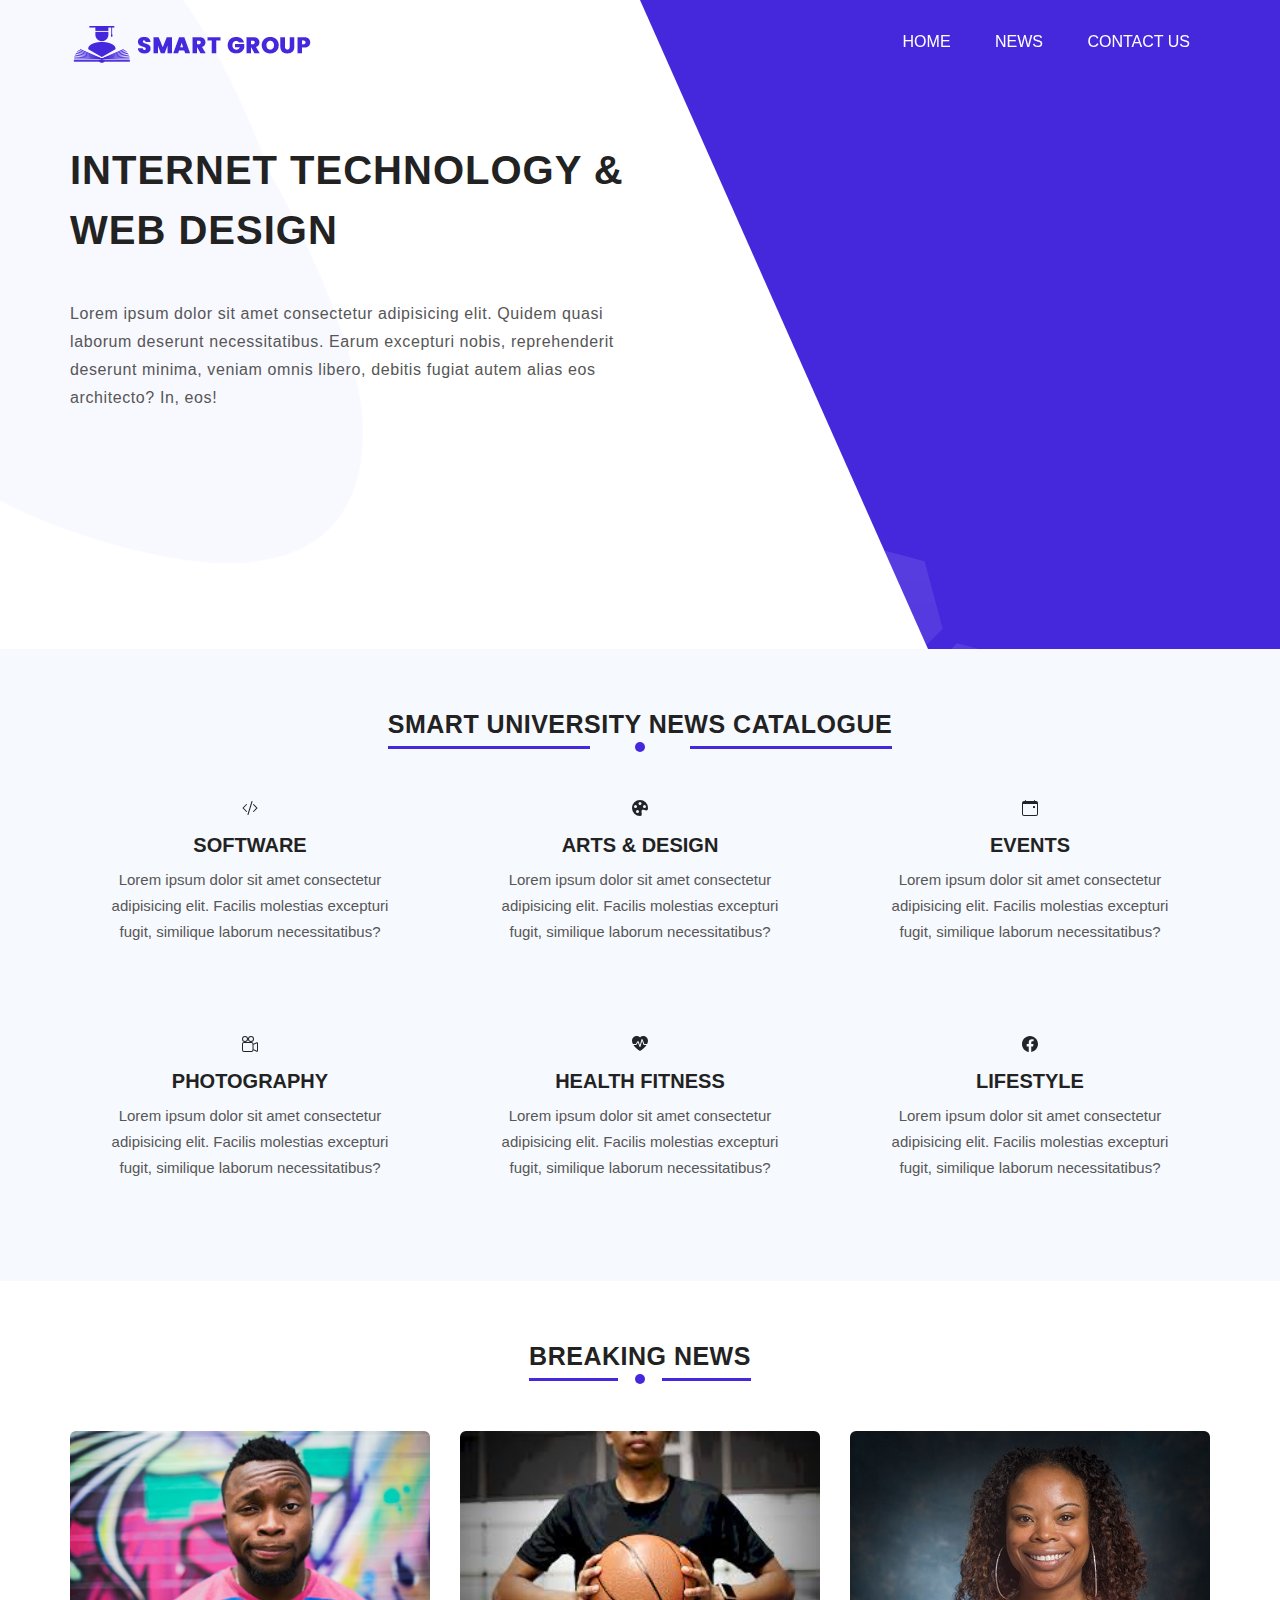
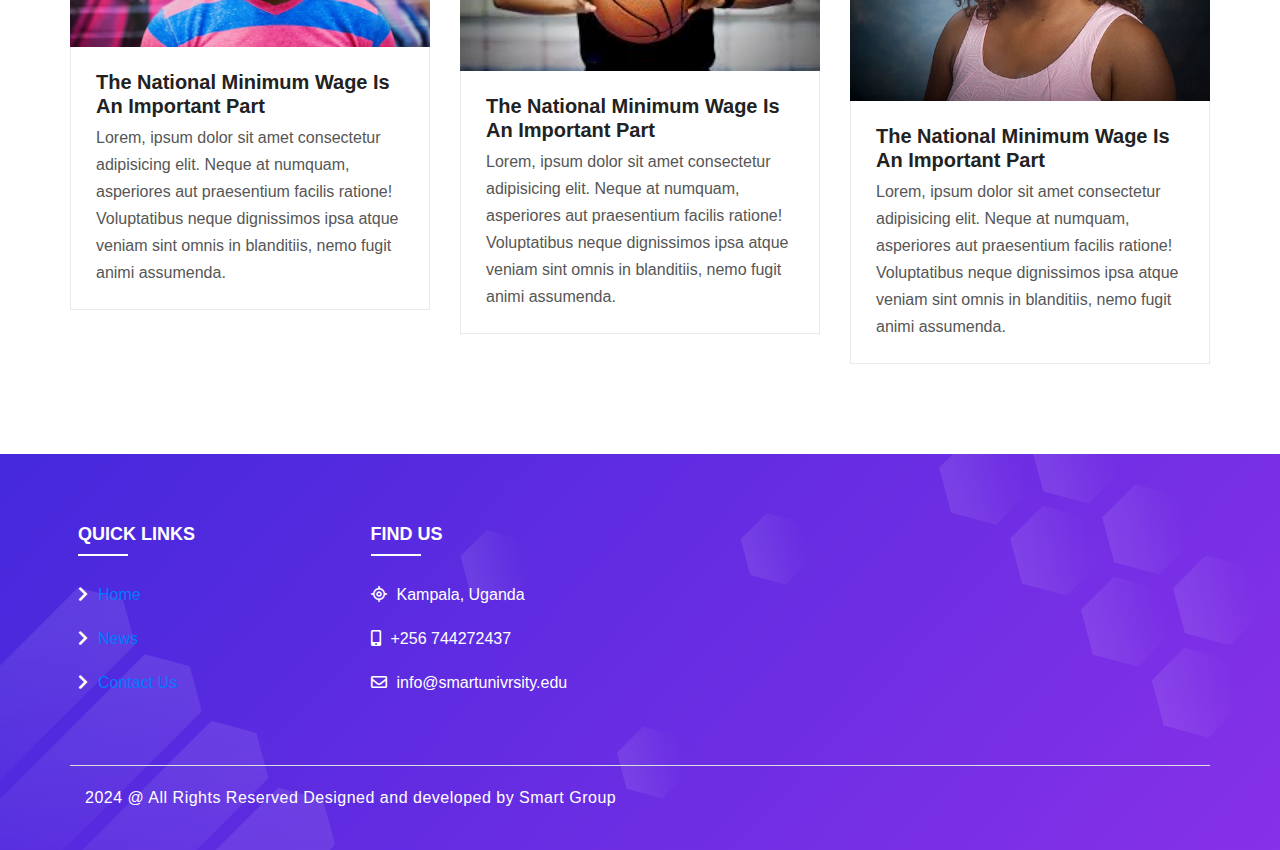
==== commit 4f6302ce: "final commits" ====
--- a/index.html
+++ b/index.html
@@ -19,14 +19,12 @@
                         <div class="menu-toggle"></div>
                         <div class="logo">
                             <img class="hide-scrol" src="assets/images/logo.png">
-                            <img class="fixed-scrol" src="assets/images/logo-01.png">
                         </div>
                         <div class="menu-items">
                             <div class="menu">
                                 <ul>
                                     <li><a href="index.html">Home</a></li>
-                                    <li><a href="about-us.html">About Us</a></li>
-                                    <li><a href="news.html">news</a></li>
+                                    <li><a href="news.html">News</a></li>
                                     <li><a href="contact-us.html">Contact Us</a></li>
                                 </ul>
                             </div>
@@ -67,8 +65,7 @@
         </div>
     </section>
 
-    <!-- ================**Category Section**================ -->
-
+<!-- catalogue  -->
     <section class="bg-01">
         <div class="container">
             <div class="row">
@@ -192,36 +189,9 @@
         </div>
     </section>
 
-  <!-- ================**calculation Section**================ -->
-
-  <section class="bg-02">
-      <div class="container">
-          <div class="row">
-              <div class="col-lg-6 col-md-6 col-12">
-                  <div class="cal-box">
-                      <p>Lorem ipsum dolor sit amet consectetur adipisicing elit. 
-                         Distinctio obcaecati modi itaque? Molestiae veniam iste 
-                         totam eaque reprehenderit. Animi ametquos commodi nostrum 
-                         ad corporis earum architecto omnis aspernatur ipsum!</p>
-
-                        <p>Lorem ipsum dolor sit amet consectetur adipisicing elit.
-                            Distinctio obcaecati modi itaque? Molestiae veniam iste
-                            totam eaque reprehenderit. Animi ametquos commodi nostrum
-                            ad corporis earum architecto omnis aspernatur ipsum!</p>
-
-                  </div>
-              </div>
-
-              <div class="col-lg-6 col-md-6 col-12">
-                <div class="cal-box">
-                    <!-- <img src="assets/images/slider/2.png"> -->
-                </div>
-              </div>
-          </div>
-      </div>
-  </section>
-
-    <!-- ================**Blog Section**================ -->
+  
+
+    <!-- neeeeeeeeeeewwwwwwwwwwwwwssssssssssssssssss section -->
 
     <section class="bg-04">
         <div class="container">
@@ -234,7 +204,7 @@
                 <div class="col-lg-4 col-md-4 col-sm-6 col-12">
                     <article class="blog-sub">
                         <div class="blog-content">
-                            <img src="assets/images/blog/img-02.jpg">
+                            <img src="assets/images/blog/img-02.jpeg">
                         </div>
                         <div class="blog-content-section">
                             <div class="blo-content-title">
@@ -243,12 +213,6 @@
                                     facilis ratione! Voluptatibus neque dignissimos ipsa atque veniam sint omnis in blanditiis, nemo fugit
                                     animi assumenda.</p>
                             </div>
-                            <div class="blog-admin">
-                                <ol>
-                                    <li><i class="fal fa-user-tie"></i> By Admin</li>
-                                    <li><i class="fal fa-calendar-alt"></i> july 28, 2020</li>
-                                </ol>
-                            </div>
                         </div>
                     </article>
                 </div>
@@ -256,7 +220,7 @@
                 <div class="col-lg-4 col-md-4 col-sm-6 col-12">
                     <article class="blog-sub">
                         <div class="blog-content">
-                            <img src="assets/images/blog/img-03.jpg">
+                            <img src="assets/images/blog/img-03.jpeg">
                         </div>
                         <div class="blog-content-section">
                             <div class="blo-content-title">
@@ -267,12 +231,6 @@
                                     fugit
                                     animi assumenda.</p>
                             </div>
-                            <div class="blog-admin">
-                                <ol>
-                                    <li><i class="fal fa-user-tie"></i> By Admin</li>
-                                    <li><i class="fal fa-calendar-alt"></i> july 28, 2020</li>
-                                </ol>
-                            </div>
                         </div>
                     </article>
                 </div>
@@ -280,7 +238,7 @@
                 <div class="col-lg-4 col-md-4 col-sm-6 col-12">
                     <article class="blog-sub">
                         <div class="blog-content">
-                            <img src="assets/images/blog/img-01.jpg">
+                            <img src="assets/images/blog/img-01.jpeg">
                         </div>
                         <div class="blog-content-section">
                             <div class="blo-content-title">
@@ -291,12 +249,6 @@
                                     fugit
                                     animi assumenda.</p>
                             </div>
-                            <div class="blog-admin">
-                                <ol>
-                                    <li><i class="fal fa-user-tie"></i> By Admin</li>
-                                    <li><i class="fal fa-calendar-alt"></i> july 28, 2020</li>
-                                </ol>
-                            </div>
                         </div>
                     </article>
                 </div>
@@ -304,7 +256,7 @@
         </div>
     </section>
 
-    <!-- ================**Footer**================ -->
+    <!-- fooooooooooooooooootttttttttttteeeeeeeeeeeeeeerr -->
 
     <footer>
         <div class="container">
@@ -315,11 +267,9 @@
                         <div class="head-footer">
                             <h3>Quick links</h3>
                             <ul>
-                                <li><i class="fas fa-chevron-right"></i>Home</li>
-                                <li><i class="fas fa-chevron-right"></i>About Us</li>
-                                <li><i class="fas fa-chevron-right"></i>Services</li>
-                                <li><i class="fas fa-chevron-right"></i>Blog</li>
-                                <li><i class="fas fa-chevron-right"></i>Contact Us</li>
+                                <li><i class="fas fa-chevron-right"></i><a href="index.html">Home</a></li>
+                                <li><i class="fas fa-chevron-right"></i><a href="news.html">News</a></li>
+                                <li><i class="fas fa-chevron-right"></i><a href="contact-us.html">Contact Us</a></li>
                             </ul>
                         </div>
                     </div>
@@ -351,8 +301,5 @@
     </footer>
 
 </body>
-<script src="assets/js/jquery-3.2.1.min.js"></script>
-<script src="assets/js/popper.min.js"></script>
-<script src="assets/js/bootstrap.min.js"></script>
-<script src="assets/js/script.js"></script>
+
 </html>--- a/assets/css/style.css
+++ b/assets/css/style.css
@@ -1,4 +1,3 @@
-@import url(https://fonts.googleapis.com/css2?family=Roboto:ital,wght@0,100;0,300;0,400;0,500;0,700;0,900;1,300&display=swap);
 /* ================================ Basic CSS =============================== */
 body {
   margin: 0px;
@@ -439,7 +438,7 @@
 
 .abt-01 {
   padding: 150px 0px 80px 0px;
-  background: url(../images/slider/3.jpg);
+  background: url(../images/slider/3.jpeg);
   background-repeat: no-repeat;
   background-size: cover;
   background-position: center;
@@ -451,7 +450,7 @@
     content: "";
     width: 100%;
     height: 100%;
-    background: #4528DC;
+    /* background: #4528DC; */
     opacity: 0.6;
     left: 0;
     top: 0;
@@ -634,4 +633,3 @@
           bottom: 0;
           left: 0; }
 
-/*# sourceMappingURL=style.css.map */
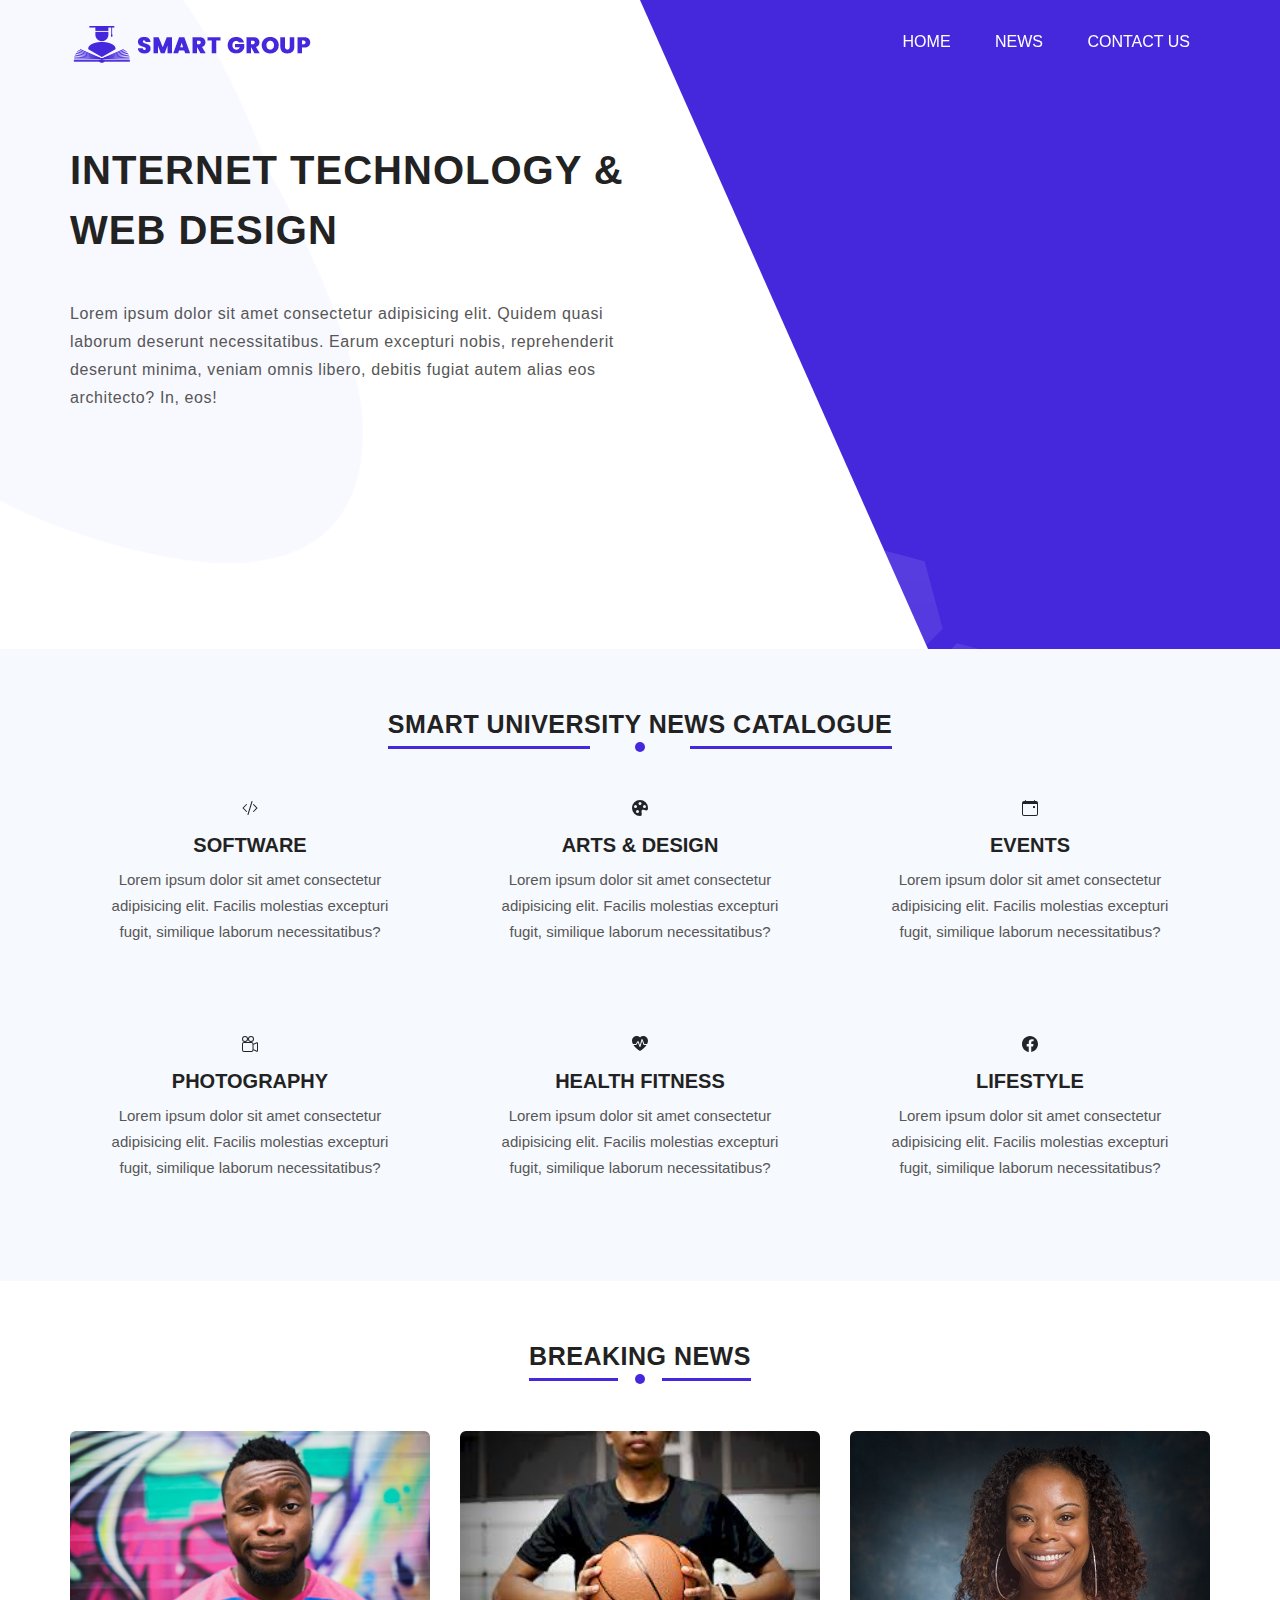
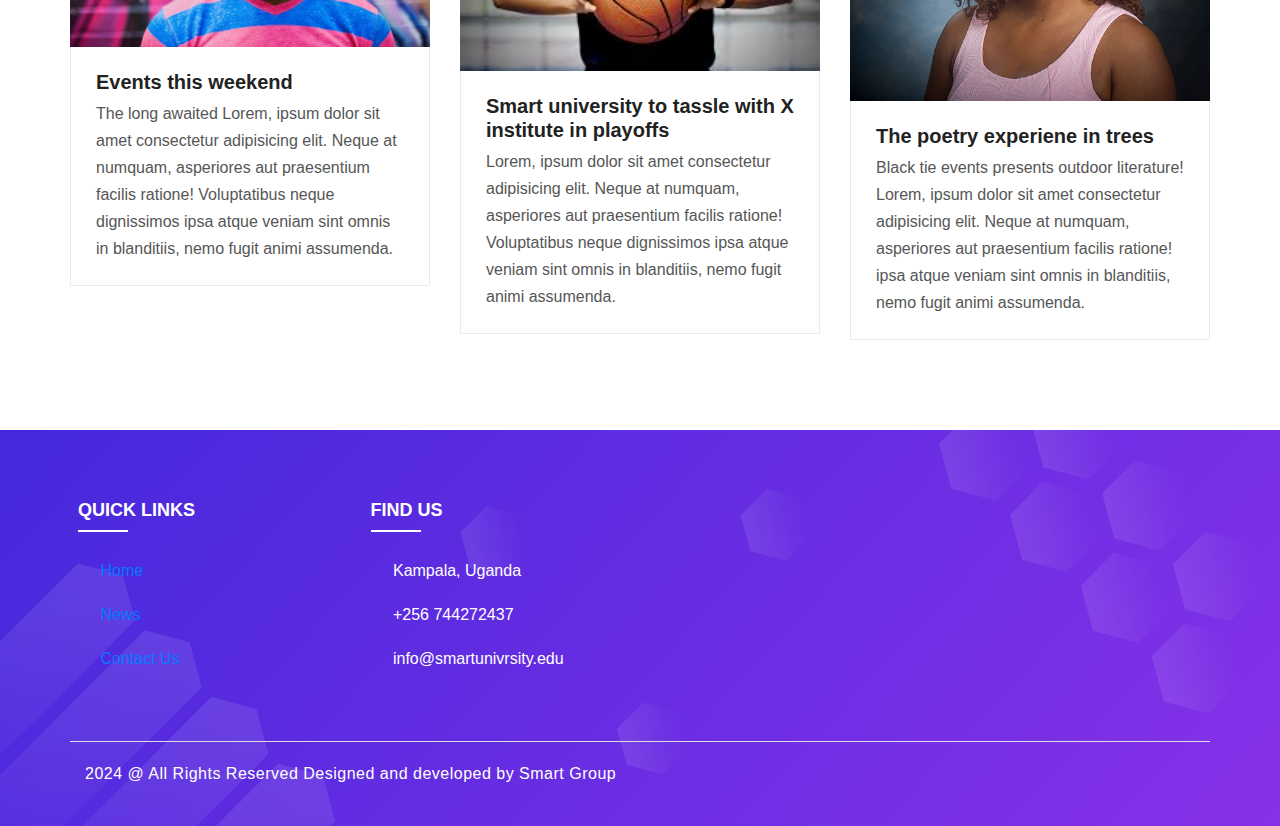
==== commit bf1ef017: "commit78" ====
--- a/index.html
+++ b/index.html
@@ -208,8 +208,8 @@
                         </div>
                         <div class="blog-content-section">
                             <div class="blo-content-title">
-                                <h4>The National Minimum Wage Is An Important Part</h4>
-                                <p>Lorem, ipsum dolor sit amet consectetur adipisicing elit. Neque at numquam, asperiores aut praesentium
+                                <h4>Events this weekend</h4>
+                                <p>The long awaited Lorem, ipsum dolor sit amet consectetur adipisicing elit. Neque at numquam, asperiores aut praesentium
                                     facilis ratione! Voluptatibus neque dignissimos ipsa atque veniam sint omnis in blanditiis, nemo fugit
                                     animi assumenda.</p>
                             </div>
@@ -224,7 +224,7 @@
                         </div>
                         <div class="blog-content-section">
                             <div class="blo-content-title">
-                                <h4>The National Minimum Wage Is An Important Part</h4>
+                                <h4>Smart university to tassle with X institute in playoffs</h4>
                                 <p>Lorem, ipsum dolor sit amet consectetur adipisicing elit. Neque at numquam, asperiores aut
                                     praesentium
                                     facilis ratione! Voluptatibus neque dignissimos ipsa atque veniam sint omnis in blanditiis, nemo
@@ -242,10 +242,10 @@
                         </div>
                         <div class="blog-content-section">
                             <div class="blo-content-title">
-                                <h4>The National Minimum Wage Is An Important Part</h4>
-                                <p>Lorem, ipsum dolor sit amet consectetur adipisicing elit. Neque at numquam, asperiores aut
+                                <h4>The poetry experiene in trees</h4>
+                                <p> Black tie events presents outdoor literature! Lorem, ipsum dolor sit amet consectetur adipisicing elit. Neque at numquam, asperiores aut
                                     praesentium
-                                    facilis ratione! Voluptatibus neque dignissimos ipsa atque veniam sint omnis in blanditiis, nemo
+                                    facilis ratione! ipsa atque veniam sint omnis in blanditiis, nemo
                                     fugit
                                     animi assumenda.</p>
                             </div>
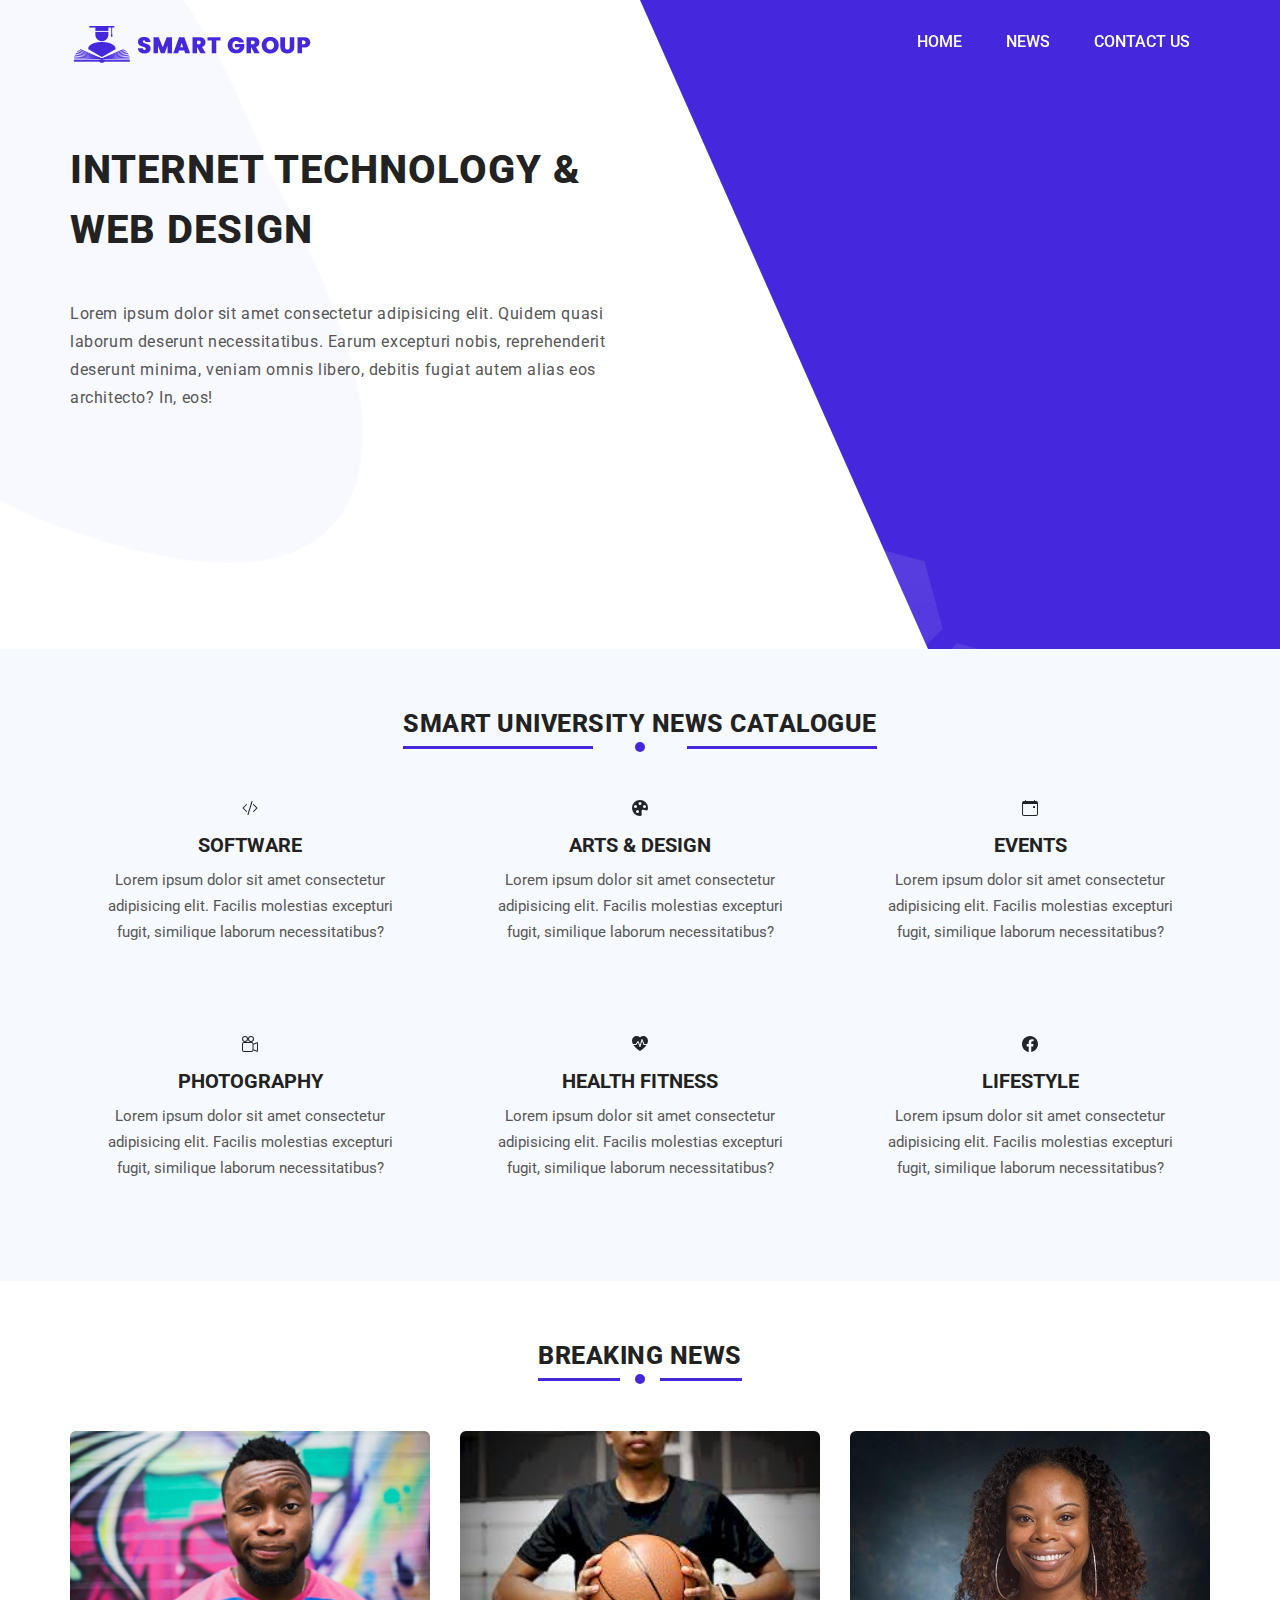
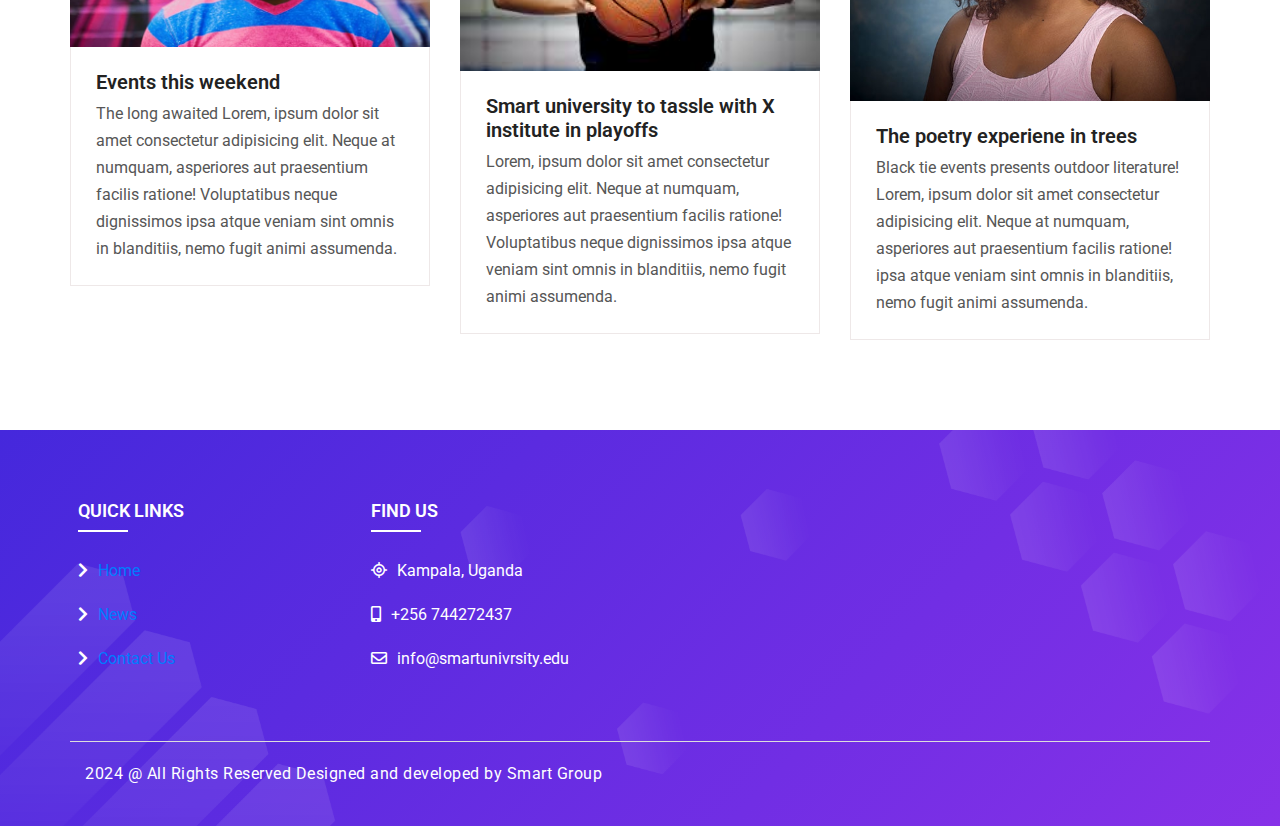
==== commit 2a8a614f: "again2" ====
--- a/index.html
+++ b/index.html
@@ -19,6 +19,7 @@
                         <div class="menu-toggle"></div>
                         <div class="logo">
                             <img class="hide-scrol" src="assets/images/logo.png">
+                            <img class="fixed-scrol" src="assets/images/logo-01.png">
                         </div>
                         <div class="menu-items">
                             <div class="menu">
--- a/assets/css/style.css
+++ b/assets/css/style.css
@@ -1,3 +1,4 @@
+@import url(https://fonts.googleapis.com/css2?family=Roboto:ital,wght@0,100;0,300;0,400;0,500;0,700;0,900;1,300&display=swap);
 /* ================================ Basic CSS =============================== */
 body {
   margin: 0px;
@@ -633,3 +634,4 @@
           bottom: 0;
           left: 0; }
 
+/*# sourceMappingURL=style.css.map */
